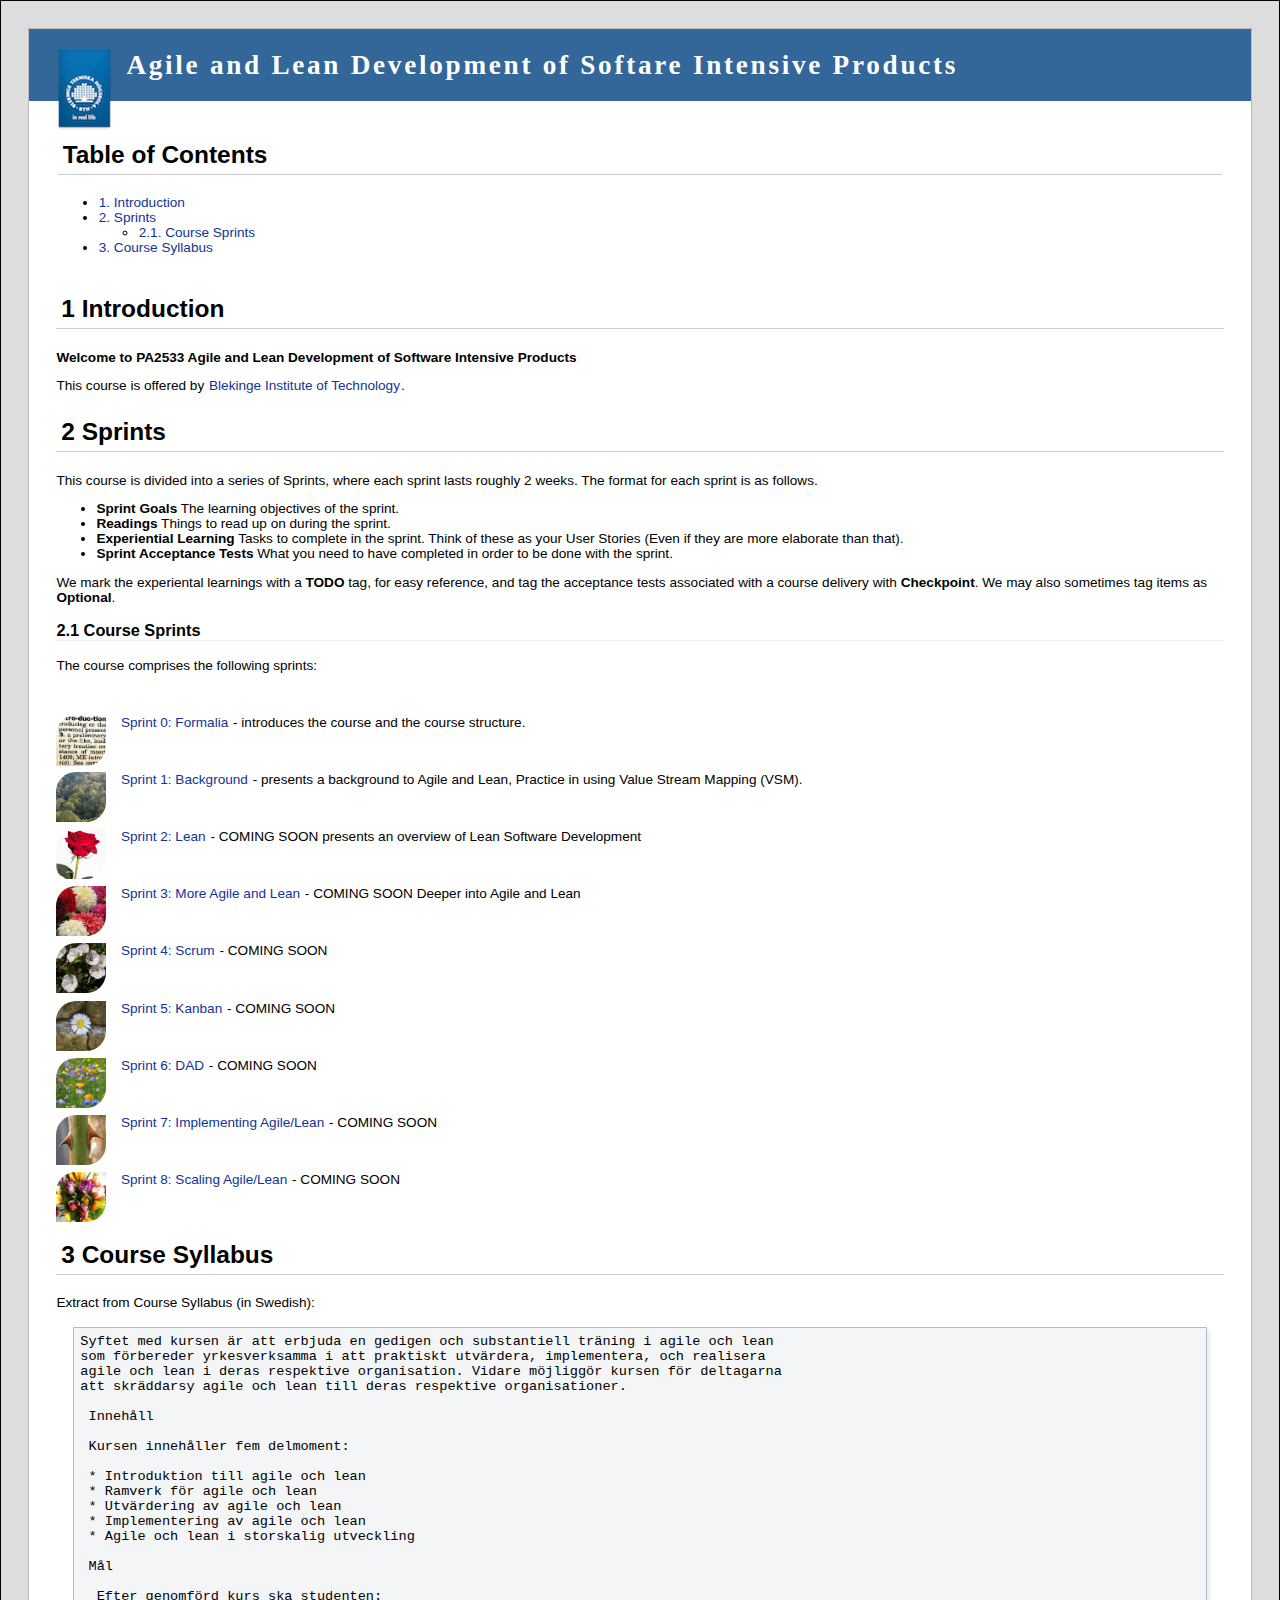
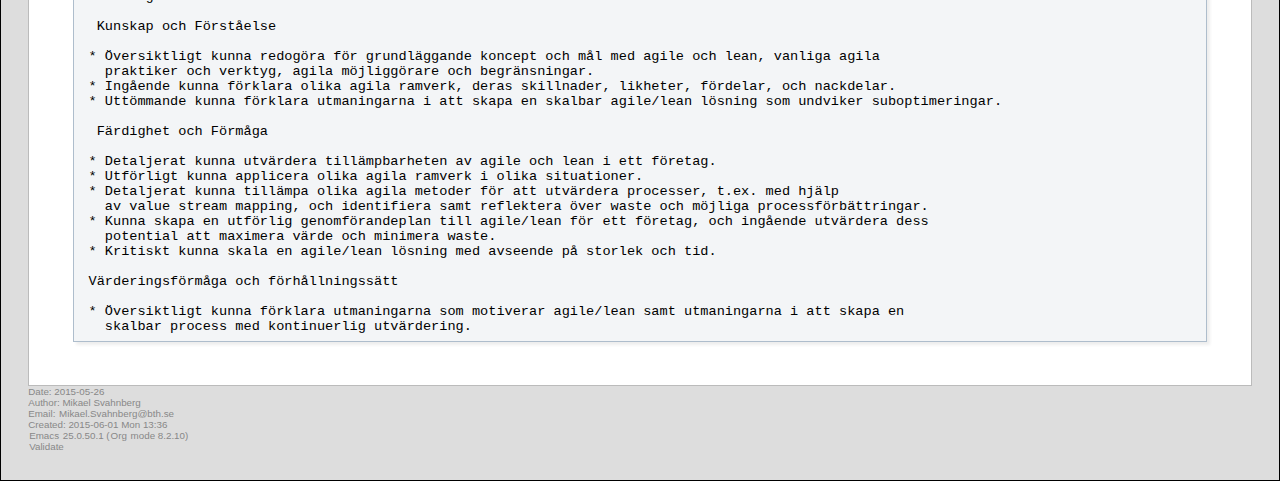
==== index.html @ 81dddc14 "index" ====
<?xml version="1.0" encoding="utf-8"?>
<!DOCTYPE html PUBLIC "-//W3C//DTD XHTML 1.0 Strict//EN"
"http://www.w3.org/TR/xhtml1/DTD/xhtml1-strict.dtd">
<html xmlns="http://www.w3.org/1999/xhtml" lang="en" xml:lang="en">
<head>
<title>Agile and Lean Development of Softare Intensive Products</title>
<!-- 2015-06-01 Mon 13:36 -->
<meta  http-equiv="Content-Type" content="text/html;charset=utf-8" />
<meta  name="generator" content="Org-mode" />
<meta  name="author" content="Mikael Svahnberg" />
<style type="text/css">
 <!--/*--><![CDATA[/*><!--*/
  .title  { text-align: center; }
  .todo   { font-family: monospace; color: red; }
  .done   { color: green; }
  .tag    { background-color: #eee; font-family: monospace;
            padding: 2px; font-size: 80%; font-weight: normal; }
  .timestamp { color: #bebebe; }
  .timestamp-kwd { color: #5f9ea0; }
  .right  { margin-left: auto; margin-right: 0px;  text-align: right; }
  .left   { margin-left: 0px;  margin-right: auto; text-align: left; }
  .center { margin-left: auto; margin-right: auto; text-align: center; }
  .underline { text-decoration: underline; }
  #postamble p, #preamble p { font-size: 90%; margin: .2em; }
  p.verse { margin-left: 3%; }
  pre {
    border: 1px solid #ccc;
    box-shadow: 3px 3px 3px #eee;
    padding: 8pt;
    font-family: monospace;
    overflow: auto;
    margin: 1.2em;
  }
  pre.src {
    position: relative;
    overflow: visible;
    padding-top: 1.2em;
  }
  pre.src:before {
    display: none;
    position: absolute;
    background-color: white;
    top: -10px;
    right: 10px;
    padding: 3px;
    border: 1px solid black;
  }
  pre.src:hover:before { display: inline;}
  pre.src-sh:before    { content: 'sh'; }
  pre.src-bash:before  { content: 'sh'; }
  pre.src-emacs-lisp:before { content: 'Emacs Lisp'; }
  pre.src-R:before     { content: 'R'; }
  pre.src-perl:before  { content: 'Perl'; }
  pre.src-java:before  { content: 'Java'; }
  pre.src-sql:before   { content: 'SQL'; }

  table { border-collapse:collapse; }
  caption.t-above { caption-side: top; }
  caption.t-bottom { caption-side: bottom; }
  td, th { vertical-align:top;  }
  th.right  { text-align: center;  }
  th.left   { text-align: center;   }
  th.center { text-align: center; }
  td.right  { text-align: right;  }
  td.left   { text-align: left;   }
  td.center { text-align: center; }
  dt { font-weight: bold; }
  .footpara:nth-child(2) { display: inline; }
  .footpara { display: block; }
  .footdef  { margin-bottom: 1em; }
  .figure { padding: 1em; }
  .figure p { text-align: center; }
  .inlinetask {
    padding: 10px;
    border: 2px solid gray;
    margin: 10px;
    background: #ffffcc;
  }
  #org-div-home-and-up
   { text-align: right; font-size: 70%; white-space: nowrap; }
  textarea { overflow-x: auto; }
  .linenr { font-size: smaller }
  .code-highlighted { background-color: #ffff00; }
  .org-info-js_info-navigation { border-style: none; }
  #org-info-js_console-label
    { font-size: 10px; font-weight: bold; white-space: nowrap; }
  .org-info-js_search-highlight
    { background-color: #ffff00; color: #000000; font-weight: bold; }
  /*]]>*/-->
</style>
<link rel="stylesheet" type="text/css" href="org/org.css" />

<script type="text/javascript" src="http://orgmode.org/org-info.js">
/**
 *
 * @source: http://orgmode.org/org-info.js
 *
 * @licstart  The following is the entire license notice for the
 *  JavaScript code in http://orgmode.org/org-info.js.
 *
 * Copyright (C) 2012-2013 Free Software Foundation, Inc.
 *
 *
 * The JavaScript code in this tag is free software: you can
 * redistribute it and/or modify it under the terms of the GNU
 * General Public License (GNU GPL) as published by the Free Software
 * Foundation, either version 3 of the License, or (at your option)
 * any later version.  The code is distributed WITHOUT ANY WARRANTY;
 * without even the implied warranty of MERCHANTABILITY or FITNESS
 * FOR A PARTICULAR PURPOSE.  See the GNU GPL for more details.
 *
 * As additional permission under GNU GPL version 3 section 7, you
 * may distribute non-source (e.g., minimized or compacted) forms of
 * that code without the copy of the GNU GPL normally required by
 * section 4, provided you include this license notice and a URL
 * through which recipients can access the Corresponding Source.
 *
 * @licend  The above is the entire license notice
 * for the JavaScript code in http://orgmode.org/org-info.js.
 *
 */
</script>

<script type="text/javascript">

/*
@licstart  The following is the entire license notice for the
JavaScript code in this tag.

Copyright (C) 2012-2013 Free Software Foundation, Inc.

The JavaScript code in this tag is free software: you can
redistribute it and/or modify it under the terms of the GNU
General Public License (GNU GPL) as published by the Free Software
Foundation, either version 3 of the License, or (at your option)
any later version.  The code is distributed WITHOUT ANY WARRANTY;
without even the implied warranty of MERCHANTABILITY or FITNESS
FOR A PARTICULAR PURPOSE.  See the GNU GPL for more details.

As additional permission under GNU GPL version 3 section 7, you
may distribute non-source (e.g., minimized or compacted) forms of
that code without the copy of the GNU GPL normally required by
section 4, provided you include this license notice and a URL
through which recipients can access the Corresponding Source.


@licend  The above is the entire license notice
for the JavaScript code in this tag.
*/

<!--/*--><![CDATA[/*><!--*/
org_html_manager.set("TOC_DEPTH", "3");
org_html_manager.set("LINK_HOME", "");
org_html_manager.set("LINK_UP", "");
org_html_manager.set("LOCAL_TOC", "1");
org_html_manager.set("VIEW_BUTTONS", "0");
org_html_manager.set("MOUSE_HINT", "underline");
org_html_manager.set("FIXED_TOC", "0");
org_html_manager.set("TOC", "0");
org_html_manager.set("VIEW", "showall");
org_html_manager.setup();  // activate after the parameters are set
/*]]>*///-->
</script>
<script type="text/javascript">
/*
@licstart  The following is the entire license notice for the
JavaScript code in this tag.

Copyright (C) 2012-2013 Free Software Foundation, Inc.

The JavaScript code in this tag is free software: you can
redistribute it and/or modify it under the terms of the GNU
General Public License (GNU GPL) as published by the Free Software
Foundation, either version 3 of the License, or (at your option)
any later version.  The code is distributed WITHOUT ANY WARRANTY;
without even the implied warranty of MERCHANTABILITY or FITNESS
FOR A PARTICULAR PURPOSE.  See the GNU GPL for more details.

As additional permission under GNU GPL version 3 section 7, you
may distribute non-source (e.g., minimized or compacted) forms of
that code without the copy of the GNU GPL normally required by
section 4, provided you include this license notice and a URL
through which recipients can access the Corresponding Source.


@licend  The above is the entire license notice
for the JavaScript code in this tag.
*/
<!--/*--><![CDATA[/*><!--*/
 function CodeHighlightOn(elem, id)
 {
   var target = document.getElementById(id);
   if(null != target) {
     elem.cacheClassElem = elem.className;
     elem.cacheClassTarget = target.className;
     target.className = "code-highlighted";
     elem.className   = "code-highlighted";
   }
 }
 function CodeHighlightOff(elem, id)
 {
   var target = document.getElementById(id);
   if(elem.cacheClassElem)
     elem.className = elem.cacheClassElem;
   if(elem.cacheClassTarget)
     target.className = elem.cacheClassTarget;
 }
/*]]>*///-->
</script>
</head>
<body>
<div id="content">
<h1 class="title">Agile and Lean Development of Softare Intensive Products</h1>
<div id="table-of-contents">
<h2>Table of Contents</h2>
<div id="text-table-of-contents">
<ul>
<li><a href="#sec-1">1. Introduction</a></li>
<li><a href="#sec-2">2. Sprints</a>
<ul>
<li><a href="#sec-2-1">2.1. Course Sprints</a></li>
</ul>
</li>
<li><a href="#sec-3">3. Course Syllabus</a></li>
</ul>
</div>
</div>

<div id="outline-container-sec-1" class="outline-2">
<h2 id="sec-1"><span class="section-number-2">1</span> Introduction</h2>
<div class="outline-text-2" id="text-1">
<p>
<b>Welcome to PA2533 Agile and Lean Development of Software Intensive Products</b>
</p>

<p>
This course is offered by <a href="http://www.bth.se">Blekinge Institute of Technology</a>.  
</p>
</div>
</div>
<div id="outline-container-sec-2" class="outline-2">
<h2 id="sec-2"><span class="section-number-2">2</span> Sprints</h2>
<div class="outline-text-2" id="text-2">
<p>
This course is divided into a series of Sprints, where each sprint lasts roughly 2 weeks.
The format for each sprint is as follows.
</p>

<ul class="org-ul">
<li><b>Sprint Goals</b> The learning objectives of the sprint.
</li>
<li><b>Readings</b> Things to read up on during the sprint.
</li>
<li><b>Experiential Learning</b> Tasks to complete in the sprint. Think of these as your User Stories (Even if they are more elaborate than that).
</li>
<li><b>Sprint Acceptance Tests</b> What you need to have completed in order to be done with the sprint.
</li>
</ul>

<p>
We mark the experiental learnings with a <b>TODO</b> tag, for easy reference, and tag the acceptance tests associated with a course delivery with <b>Checkpoint</b>. We may also sometimes tag items as <b>Optional</b>.
</p>
</div>
<div id="outline-container-sec-2-1" class="outline-3">
<h3 id="sec-2-1"><span class="section-number-3">2.1</span> Course Sprints</h3>
<div class="outline-text-3" id="text-2-1">
<p>
The course comprises the following sprints:
</p>

<br>
<p>
<img src="images/Formalia.png" alt="Formalia.png" width="50" style="border-radius:40% 0% 40% 0%;float:left;margin-right:1em;" /> <a href="Sprint0_Formalia.html">Sprint 0: Formalia</a> - introduces the course and the course structure. 
</p>

<br>
<p>
<img src="images/Background.png" alt="Background.png" width="50" style="border-radius:40% 0% 40% 0%;float:left;margin-right:1em;" /> <a href="Sprint1_Background.html">Sprint 1: Background</a> - presents a background to Agile and Lean, Practice in using Value Stream Mapping (VSM).
</p>

<br>
<p>
<img src="images/Lean.png" alt="Lean.png" width="50" style="border-radius:40% 0% 40% 0%;float:left;margin-right:1em;" /> <a href="Sprint2_Lean.html">Sprint 2: Lean</a> - COMING SOON presents an overview of Lean Software Development
</p>

<br>
<p>
<img src="images/MoreAgileLean.png" alt="MoreAgileLean.png" width="50" style="border-radius:40% 0% 40% 0%;float:left;margin-right:1em;" /> <a href="Sprint3_MoreAgileLean.html">Sprint 3: More Agile and Lean</a> - COMING SOON Deeper into Agile and Lean
</p>

<br>
<p>
<img src="images/Scrum.png" alt="Scrum.png" width="50" style="border-radius:40% 0% 40% 0%;float:left;margin-right:1em;" /> <a href="Sprint4_Scrum.html">Sprint 4: Scrum</a> - COMING SOON
</p>

<br>
<p>
<img src="images/Kanban.png" alt="Kanban.png" width="50" style="border-radius:40% 0% 40% 0%;float:left;margin-right:1em;" /> <a href="Sprint5_Kanban.html">Sprint 5: Kanban</a> - COMING SOON
</p>

<br>
<p>
<img src="images/DAD.png" alt="DAD.png" width="50" style="border-radius:40% 0% 40% 0%;float:left;margin-right:1em;" /> <a href="Sprint6_DAD.html">Sprint 6: DAD</a> - COMING SOON
</p>

<br>
<p>
<img src="images/Implementing.png" alt="Implementing.png" width="50" style="border-radius:40% 0% 40% 0%;float:left;margin-right:1em;" /> <a href="Sprint7_Implementing.html">Sprint 7: Implementing Agile/Lean</a> - COMING SOON
</p>

<br>
<p>
<img src="images/Scaling.png" alt="Scaling.png" width="50" style="border-radius:40% 0% 40% 0%;float:left;margin-right:1em;" /> <a href="Sprint8_Scaling.html">Sprint 8: Scaling Agile/Lean</a> - COMING SOON
</p>


<br>
</div>
</div>
</div>
<div id="outline-container-sec-3" class="outline-2">
<h2 id="sec-3"><span class="section-number-2">3</span> Course Syllabus</h2>
<div class="outline-text-2" id="text-3">
<p>
Extract from Course Syllabus (in Swedish):
</p>

<pre class="example">
Syftet med kursen är att erbjuda en gedigen och substantiell träning i agile och lean
som förbereder yrkesverksamma i att praktiskt utvärdera, implementera, och realisera
agile och lean i deras respektive organisation. Vidare möjliggör kursen för deltagarna
att skräddarsy agile och lean till deras respektive organisationer.
 
 Innehåll
 
 Kursen innehåller fem delmoment:
 
 * Introduktion till agile och lean
 * Ramverk för agile och lean
 * Utvärdering av agile och lean
 * Implementering av agile och lean
 * Agile och lean i storskalig utveckling
 
 Mål
 
  Efter genomförd kurs ska studenten:
 
  Kunskap och Förståelse
 
 * Översiktligt kunna redogöra för grundläggande koncept och mål med agile och lean, vanliga agila
   praktiker och verktyg, agila möjliggörare och begränsningar.
 * Ingående kunna förklara olika agila ramverk, deras skillnader, likheter, fördelar, och nackdelar.
 * Uttömmande kunna förklara utmaningarna i att skapa en skalbar agile/lean lösning som undviker suboptimeringar.
 
  Färdighet och Förmåga
 
 * Detaljerat kunna utvärdera tillämpbarheten av agile och lean i ett företag.
 * Utförligt kunna applicera olika agila ramverk i olika situationer.
 * Detaljerat kunna tillämpa olika agila metoder för att utvärdera processer, t.ex. med hjälp
   av value stream mapping, och identifiera samt reflektera över waste och möjliga processförbättringar.
 * Kunna skapa en utförlig genomförandeplan till agile/lean för ett företag, och ingående utvärdera dess
   potential att maximera värde och minimera waste.
 * Kritiskt kunna skala en agile/lean lösning med avseende på storlek och tid.
 
 Värderingsförmåga och förhållningssätt
 
 * Översiktligt kunna förklara utmaningarna som motiverar agile/lean samt utmaningarna i att skapa en
   skalbar process med kontinuerlig utvärdering.
</pre>
</div>
</div>
</div>
<div id="postamble" class="status">
<p class="date">Date: 2015-05-26</p>
<p class="author">Author: Mikael Svahnberg</p>
<p class="email">Email: <a href="mailto:Mikael.Svahnberg@bth.se">Mikael.Svahnberg@bth.se</a></p>
<p class="date">Created: 2015-06-01 Mon 13:36</p>
<p class="creator"><a href="http://www.gnu.org/software/emacs/">Emacs</a> 25.0.50.1 (<a href="http://orgmode.org">Org</a> mode 8.2.10)</p>
<p class="validation"><a href="http://validator.w3.org/check?uri=referer">Validate</a></p>
</div>
</body>
</html>
---- org/org.css ----
body {
    margin: 1em;
    border-right: 5px solid #bbb;
    border-bottom: 5px solid #bbb;
    padding: 0;
    background: #ddd none repeat scroll 0 0;
    border: 1px solid #000;
    margin: 0;
    padding: 2em;
    color: #000;
    font-family: "Bitstream Vera Sans", Verdana, sans-serif;
    font-size: 85%;
}

code {
    color: #00f;
}

div#content {
    border: 1px solid #bbb;
    background: #fff;
    margin: 0;
    padding: 2em;
}

a {
    color: #139;
    text-decoration: none;
    padding: 1px;
}

a:hover {
    color: #900;
}

/*
a:visited {
    color: #939;
}
*/

#table-of-contents {
    margin: 1em 0;
    padding: .1em;
}

div#content div#org-div-home-and-up {
    background: #369;
    color: #fff;
}

div#org-div-home-and-up a:link,
div#org-div-home-and-up a:visited {
    color: #fff;
    background: #369;
}

div#org-div-home-and-up a:hover {
    color: #900;
}

/*
div.title {
    margin: -1em -1em 0;
    font-size: 200%;
    font-weight: bold;
    background: #369;
    color: #fff;
    padding: .75em 1em;
    font-family: "BitStream Vera Sans", Verdana;
    letter-spacing: .1em;
}
*/

h1.title:before {
    content:url("../images/BTHlogo.png");
    float:left;
    width:70px;
}


h1 {
    background: #369 none repeat scroll 0 0;
    color: #fff;
    font-family: "BitStream Vera Sans", Verdana;
    font-size: 200%;
    font-weight: bold;
    letter-spacing: 0.1em;
    margin: -1em -1em .2em;
    padding: 0.75em 1em;
}

h2 {
    font-size: 180%;
    border-bottom: 1px solid #ccc;
    padding: .2em;
}

h3 {
    font-size: 120%;
    border-bottom: 1px solid #eee;
}

h4 {
    font-size: 110%;
    border-bottom: 1px solid #eee;
}

/* h1, h2, h3, h4, h5, h6 {
    text-transform: capitalize;
} 
*/

tt {
    color: #00f;
}

.verbatim {
    margin: .5em 0;
}
pre {
    border: 1px solid #ccc;
    background: #eee;
    padding: .5em;
    overflow: auto;
}
.verbatim pre {
    margin: 0;
}
.verbatim-caption {
    border: 1px solid #ccc;
    border-bottom: 0;
    background: #fff;
    display: block;
    font-size: 80%;
    padding: .2em;
}

div#postamble {
    text-align: left;
    color: #888;
    font-size: 80%;
    padding: 0;
    margin: 0;
}

div#postamble p {
    padding: 0;
    margin: 0;
}

div#postamble a {
    color: #888; 
}

div#postamble a:hover {
    color: #900;
}

table {
    font-size: 100%;
    border-collapse: collapse;
    margin: .5em 0;
}

th, td {
    border: 1px solid #777;
    padding: .3em;
    margin: 2px;
}
th {
    background: #eee;
}

span.underline {
    text-decoration: underline;
}

.fixme {
    background: #ff0;
    font-weight: bold;
}
.ra {
    text-align: right;
}

.sidebar {
  float: right;
  width: 25em;
  background-color: #a02f6c;
  color: #fff;
  margin: 2em -2em 2em 2em;
  padding: 1em;
}
.sidebar a {
  border: none;
}

.sidebar a:link {
  color: #3ff; 
}
.sidebar a:visited {
  color: #3cc;
}
.sidebar a:hover {
  color: #ff6;
}
.sidebar a:active {
  color: #900;
}

/* Todo List Styles */

.title { text-align: left; }
.todo  { color: red; }
.done { color: green; }
.timestamp { color: gray }
.timestamp-kwd { color: #f59ea0; }
.tag { background-color:#add8e6; font-weight:normal }
.target { background-color: #551a8b; }
pre {
       border: 1pt solid #AEBDCC;
       background-color: #F3F5F7;
       padding: 5pt;
       font-family: courier, monospace;
}
table { border-collapse: collapse; }
td, th {
  vertical-align: top;
}

/* Source code formatting */

  .org-info-search-highlight
  {
	background-color:#adefef; /* same color as emacs default */
	color:#000000;
	font-weight:bold;
  }

  .org-bbdb-company {
    /* bbdb-company */
    font-style: italic;
  }
  .org-bbdb-field-name {
  }
  .org-bbdb-field-value {
  }
  .org-bbdb-name {
    /* bbdb-name */
    text-decoration: underline;
  }
  .org-bold {
    /* bold */
    font-weight: bold;
  }
  .org-bold-italic {
    /* bold-italic */
    font-weight: bold;
    font-style: italic;
  }
  .org-border {
    /* border */
    background-color: #000000;
  }
  .org-buffer-menu-buffer {
    /* buffer-menu-buffer */
    font-weight: bold;
  }
  .org-builtin {
    /* font-lock-builtin-face */
    color: #da70d6;
  }
  .org-button {
    /* button */
    text-decoration: underline;
  }
  .org-c-nonbreakable-space {
    /* c-nonbreakable-space-face */
    background-color: #ff0000;
    font-weight: bold;
  }
  .org-calendar-today {
    /* calendar-today */
    text-decoration: underline;
  }
  .org-comment {
    /* font-lock-comment-face */
    color: #b22222;
  }
  .org-comment-delimiter {
    /* font-lock-comment-delimiter-face */
    color: #b22222;
  }
  .org-constant {
    /* font-lock-constant-face */
    color: #5f9ea0;
  }
  .org-cursor {
    /* cursor */
    background-color: #000000;
  }
  .org-default {
    /* default */
    color: #000000;
    background-color: #ffffff;
  }
  .org-diary {
    /* diary */
    color: #ff0000;
  }
  .org-doc {
    /* font-lock-doc-face */
    color: #bc8f8f;
  }
  .org-escape-glyph {
    /* escape-glyph */
    color: #a52a2a;
  }
  .org-file-name-shadow {
    /* file-name-shadow */
    color: #7f7f7f;
  }
  .org-fixed-pitch {
  }
  .org-fringe {
    /* fringe */
    background-color: #f2f2f2;
  }
  .org-function-name {
    /* font-lock-function-name-face */
    color: #0000ff;
  }
  .org-header-line {
    /* header-line */
    color: #333333;
    background-color: #e5e5e5;
  }
  .org-help-argument-name {
    /* help-argument-name */
    font-style: italic;
  }
  .org-highlight {
    /* highlight */
    background-color: #b4eeb4;
  }
  .org-holiday {
    /* holiday */
    background-color: #ffc0cb;
  }
  .org-info-header-node {
    /* info-header-node */
    color: #a52a2a;
    font-weight: bold;
    font-style: italic;
  }
  .org-info-header-xref {
    /* info-header-xref */
    color: #0000ff;
    text-decoration: underline;
  }
  .org-info-menu-header {
    /* info-menu-header */
    font-weight: bold;
  }
  .org-info-menu-star {
    /* info-menu-star */
    color: #ff0000;
  }
  .org-info-node {
    /* info-node */
    color: #a52a2a;
    font-weight: bold;
    font-style: italic;
  }
  .org-info-title-1 {
    /* info-title-1 */
    font-size: 172%;
    font-weight: bold;
  }
  .org-info-title-2 {
    /* info-title-2 */
    font-size: 144%;
    font-weight: bold;
  }
  .org-info-title-3 {
    /* info-title-3 */
    font-size: 120%;
    font-weight: bold;
  }
  .org-info-title-4 {
    /* info-title-4 */
    font-weight: bold;
  }
  .org-info-xref {
    /* info-xref */
    color: #0000ff;
    text-decoration: underline;
  }
  .org-isearch {
    /* isearch */
    color: #b0e2ff;
    background-color: #cd00cd;
  }
  .org-italic {
    /* italic */
    font-style: italic;
  }
  .org-keyword {
    /* font-lock-keyword-face */
    color: #a020f0;
  }
  .org-lazy-highlight {
    /* lazy-highlight */
    background-color: #afeeee;
  }
  .org-link {
    /* link */
    color: #0000ff;
    text-decoration: underline;
  }
  .org-link-visited {
    /* link-visited */
    color: #8b008b;
    text-decoration: underline;
  }
  .org-match {
    /* match */
    background-color: #ffff00;
  }
  .org-menu {
  }
  .org-message-cited-text {
    /* message-cited-text */
    color: #ff0000;
  }
  .org-message-header-cc {
    /* message-header-cc */
    color: #191970;
  }
  .org-message-header-name {
    /* message-header-name */
    color: #6495ed;
  }
  .org-message-header-newsgroups {
    /* message-header-newsgroups */
    color: #00008b;
    font-weight: bold;
    font-style: italic;
  }
  .org-message-header-other {
    /* message-header-other */
    color: #4682b4;
  }
  .org-message-header-subject {
    /* message-header-subject */
    color: #000080;
    font-weight: bold;
  }
  .org-message-header-to {
    /* message-header-to */
    color: #191970;
    font-weight: bold;
  }
  .org-message-header-xheader {
    /* message-header-xheader */
    color: #0000ff;
  }
  .org-message-mml {
    /* message-mml */
    color: #228b22;
  }
  .org-message-separator {
    /* message-separator */
    color: #a52a2a;
  }
  .org-minibuffer-prompt {
    /* minibuffer-prompt */
    color: #0000cd;
  }
  .org-mm-uu-extract {
    /* mm-uu-extract */
    color: #006400;
    background-color: #ffffe0;
  }
  .org-mode-line {
    /* mode-line */
    color: #000000;
    background-color: #bfbfbf;
  }
  .org-mode-line-buffer-id {
    /* mode-line-buffer-id */
    font-weight: bold;
  }
  .org-mode-line-highlight {
  }
  .org-mode-line-inactive {
    /* mode-line-inactive */
    color: #333333;
    background-color: #e5e5e5;
  }
  .org-mouse {
    /* mouse */
    background-color: #000000;
  }
  .org-negation-char {
  }
  .org-next-error {
    /* next-error */
    background-color: #eedc82;
  }
  .org-nobreak-space {
    /* nobreak-space */
    color: #a52a2a;
    text-decoration: underline;
  }
  .org-org-agenda-date {
    /* org-agenda-date */
    color: #0000ff;
  }
  .org-org-agenda-date-weekend {
    /* org-agenda-date-weekend */
    color: #0000ff;
    font-weight: bold;
  }
  .org-org-agenda-restriction-lock {
    /* org-agenda-restriction-lock */
    background-color: #ffff00;
  }
  .org-org-agenda-structure {
    /* org-agenda-structure */
    color: #0000ff;
  }
  .org-org-archived {
    /* org-archived */
    color: #7f7f7f;
  }
  .org-org-code {
    /* org-code */
    color: #7f7f7f;
  }
  .org-org-column {
    /* org-column */
    background-color: #e5e5e5;
  }
  .org-org-column-title {
    /* org-column-title */
    background-color: #e5e5e5;
    font-weight: bold;
    text-decoration: underline;
  }
  .org-org-date {
    /* org-date */
    color: #a020f0;
    text-decoration: underline;
  }
  .org-org-done {
    /* org-done */
    color: #228b22;
    font-weight: bold;
  }
  .org-org-drawer {
    /* org-drawer */
    color: #0000ff;
  }
  .org-org-ellipsis {
    /* org-ellipsis */
    color: #b8860b;
    text-decoration: underline;
  }
  .org-org-formula {
    /* org-formula */
    color: #b22222;
  }
  .org-org-headline-done {
    /* org-headline-done */
    color: #bc8f8f;
  }
  .org-org-hide {
    /* org-hide */
    color: #e5e5e5;
  }
  .org-org-latex-and-export-specials {
    /* org-latex-and-export-specials */
    color: #8b4513;
  }
  .org-org-level-1 {
    /* org-level-1 */
    color: #0000ff;
  }
  .org-org-level-2 {
    /* org-level-2 */
    color: #b8860b;
  }
  .org-org-level-3 {
    /* org-level-3 */
    color: #a020f0;
  }
  .org-org-level-4 {
    /* org-level-4 */
    color: #b22222;
  }
  .org-org-level-5 {
    /* org-level-5 */
    color: #228b22;
  }
  .org-org-level-6 {
    /* org-level-6 */
    color: #5f9ea0;
  }
  .org-org-level-7 {
    /* org-level-7 */
    color: #da70d6;
  }
  .org-org-level-8 {
    /* org-level-8 */
    color: #bc8f8f;
  }
  .org-org-link {
    /* org-link */
    color: #a020f0;
    text-decoration: underline;
  }
  .org-org-property-value {
  }
  .org-org-scheduled-previously {
    /* org-scheduled-previously */
    color: #b22222;
  }
  .org-org-scheduled-today {
    /* org-scheduled-today */
    color: #006400;
  }
  .org-org-sexp-date {
    /* org-sexp-date */
    color: #a020f0;
  }
  .org-org-special-keyword {
    /* org-special-keyword */
    color: #bc8f8f;
  }
  .org-org-table {
    /* org-table */
    color: #0000ff;
  }
  .org-org-tag {
    /* org-tag */
    font-weight: bold;
  }
  .org-org-target {
    /* org-target */
    text-decoration: underline;
  }
  .org-org-time-grid {
    /* org-time-grid */
    color: #b8860b;
  }
  .org-org-todo {
    /* org-todo */
    color: #ff0000;
  }
  .org-org-upcoming-deadline {
    /* org-upcoming-deadline */
    color: #b22222;
  }
  .org-org-verbatim {
    /* org-verbatim */
    color: #7f7f7f;
    text-decoration: underline;
  }
  .org-org-warning {
    /* org-warning */
    color: #ff0000;
    font-weight: bold;
  }
  .org-outline-1 {
    /* outline-1 */
    color: #0000ff;
  }
  .org-outline-2 {
    /* outline-2 */
    color: #b8860b;
  }
  .org-outline-3 {
    /* outline-3 */
    color: #a020f0;
  }
  .org-outline-4 {
    /* outline-4 */
    color: #b22222;
  }
  .org-outline-5 {
    /* outline-5 */
    color: #228b22;
  }
  .org-outline-6 {
    /* outline-6 */
    color: #5f9ea0;
  }
  .org-outline-7 {
    /* outline-7 */
    color: #da70d6;
  }
  .org-outline-8 {
    /* outline-8 */
    color: #bc8f8f;
  }
  .org-preprocessor {
    /* font-lock-preprocessor-face */
    color: #da70d6;
  }
  .org-query-replace {
    /* query-replace */
    color: #b0e2ff;
    background-color: #cd00cd;
  }
  .org-regexp-grouping-backslash {
    /* font-lock-regexp-grouping-backslash */
    font-weight: bold;
  }
  .org-regexp-grouping-construct {
    /* font-lock-regexp-grouping-construct */
    font-weight: bold;
  }
  .org-region {
    /* region */
    background-color: #eedc82;
  }
  .org-rmail-highlight {
  }
  .org-scroll-bar {
    /* scroll-bar */
    background-color: #bfbfbf;
  }
  .org-secondary-selection {
    /* secondary-selection */
    background-color: #ffff00;
  }
  .org-shadow {
    /* shadow */
    color: #7f7f7f;
  }
  .org-show-paren-match {
    /* show-paren-match */
    background-color: #40e0d0;
  }
  .org-show-paren-mismatch {
    /* show-paren-mismatch */
    color: #ffffff;
    background-color: #a020f0;
  }
  .org-string {
    /* font-lock-string-face */
    color: #bc8f8f;
  }
  .org-texinfo-heading {
    /* texinfo-heading */
    color: #0000ff;
  }
  .org-tool-bar {
    /* tool-bar */
    color: #000000;
    background-color: #bfbfbf;
  }
  .org-tooltip {
    /* tooltip */
    color: #000000;
    background-color: #ffffe0;
  }
  .org-trailing-whitespace {
    /* trailing-whitespace */
    background-color: #ff0000;
  }
  .org-type {
    /* font-lock-type-face */
    color: #228b22;
  }
  .org-underline {
    /* underline */
    text-decoration: underline;
  }
  .org-variable-name {
    /* font-lock-variable-name-face */
    color: #b8860b;
  }
  .org-variable-pitch {
  }
  .org-vertical-border {
  }
  .org-warning {
    /* font-lock-warning-face */
    color: #ff0000;
    font-weight: bold;
  }
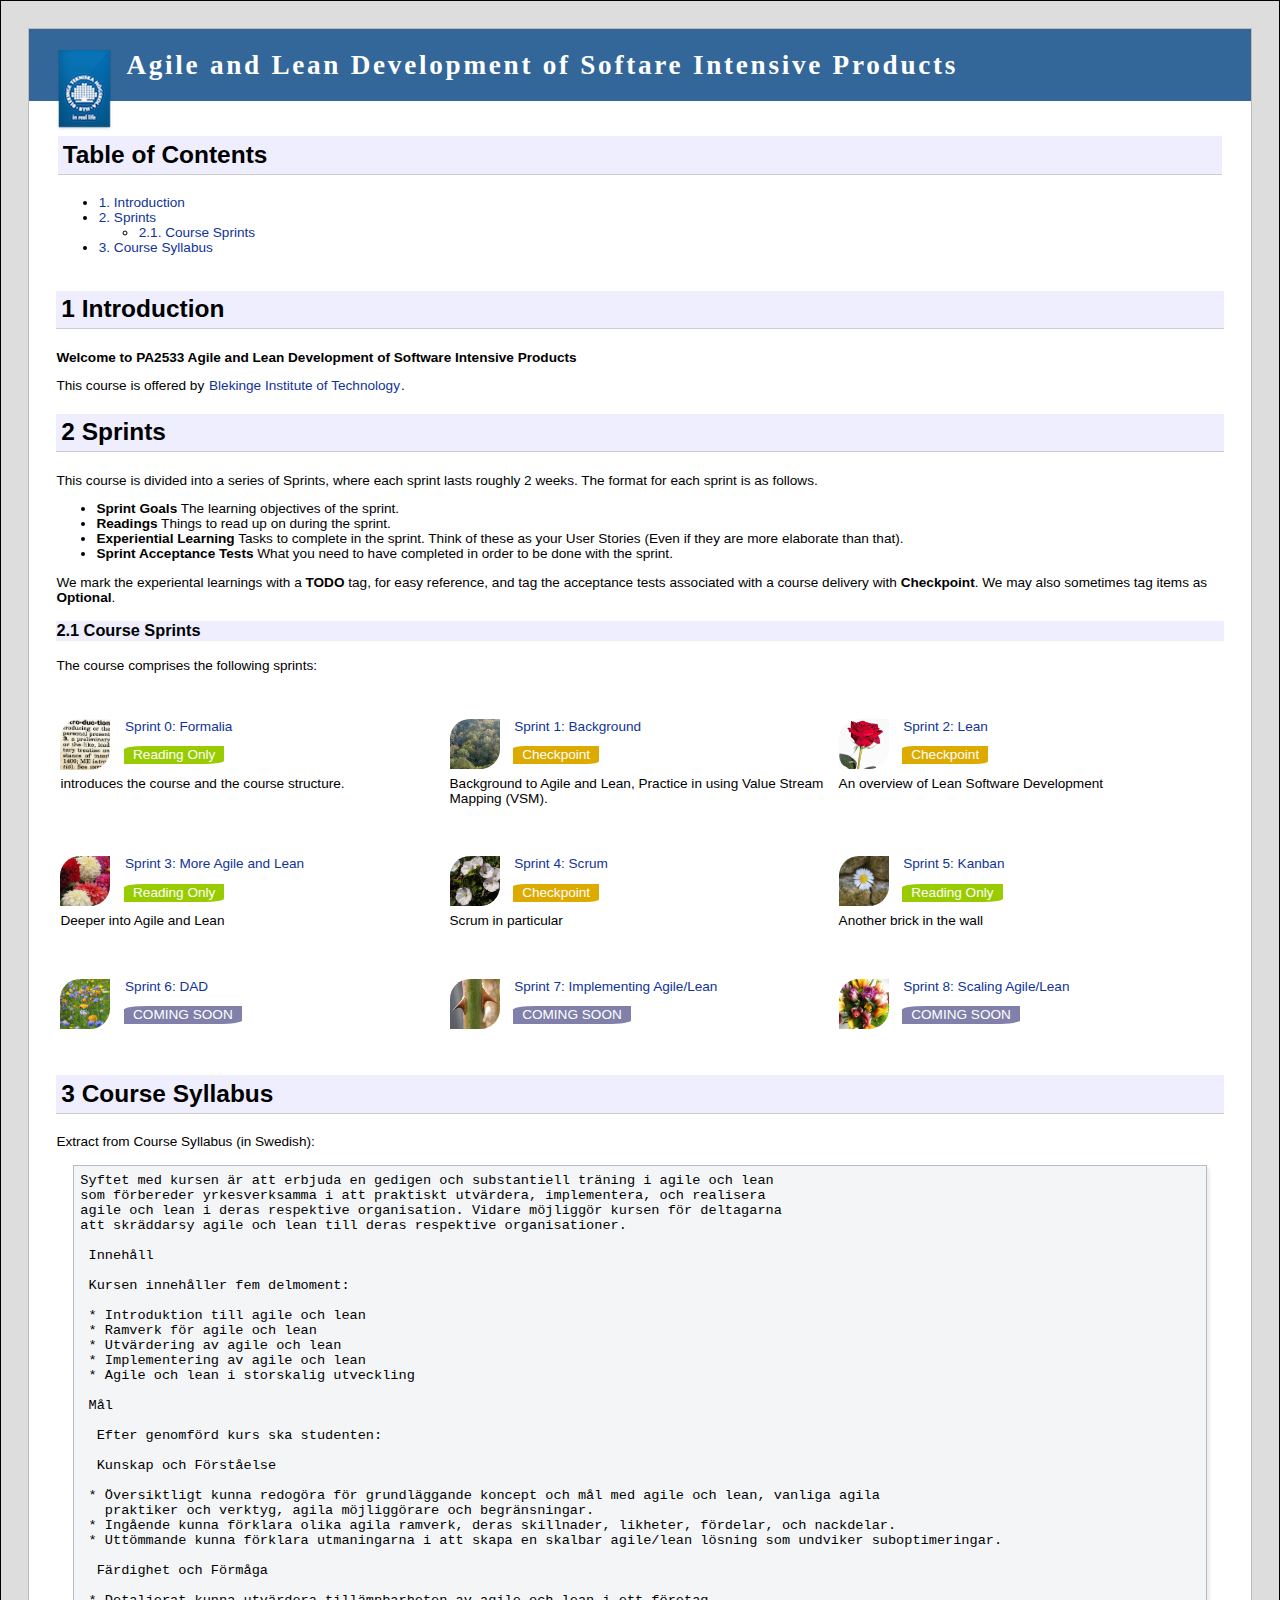
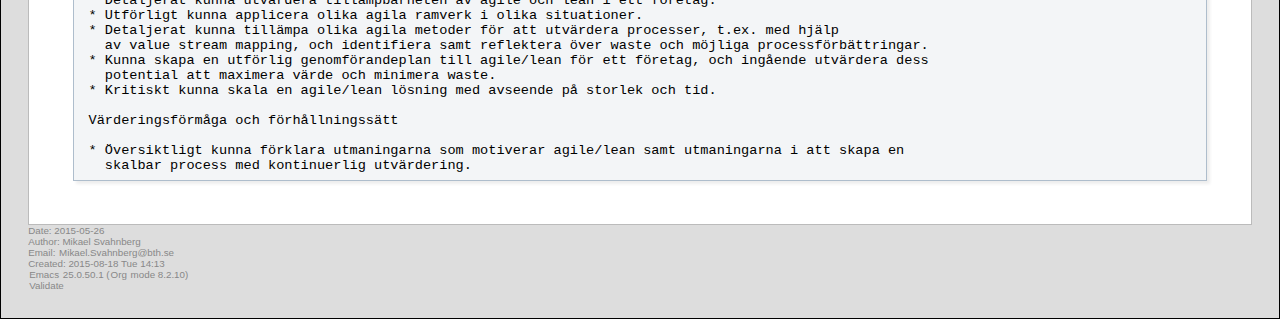
==== commit f86fdc6f: "cosmetics, and sprint 5." ====
--- a/index.html
+++ b/index.html
@@ -4,7 +4,7 @@
 <html xmlns="http://www.w3.org/1999/xhtml" lang="en" xml:lang="en">
 <head>
 <title>Agile and Lean Development of Softare Intensive Products</title>
-<!-- 2015-06-01 Mon 13:36 -->
+<!-- 2015-08-18 Tue 14:13 -->
 <meta  http-equiv="Content-Type" content="text/html;charset=utf-8" />
 <meta  name="generator" content="Org-mode" />
 <meta  name="author" content="Mikael Svahnberg" />
@@ -149,7 +149,7 @@
 */
 
 <!--/*--><![CDATA[/*><!--*/
-org_html_manager.set("TOC_DEPTH", "3");
+org_html_manager.set("TOC_DEPTH", "4");
 org_html_manager.set("LINK_HOME", "");
 org_html_manager.set("LINK_UP", "");
 org_html_manager.set("LOCAL_TOC", "1");
@@ -268,51 +268,87 @@
 The course comprises the following sprints:
 </p>
 
+<TABLE id="sprint-table"><TR>
+<COL width="33%">
+<COL width="33%">
+<COL width="33%">
+
+<TD><br>
+<p>
+<img src="images/Formalia.png" alt="Formalia.png" width="50" style="border-radius:40% 0% 40% 0%;float:left;margin-right:1em;" /> <a href="Sprint0_Formalia.html">Sprint 0: Formalia</a>
+</p>
+<SPAN class="badge-mini">Reading Only</SPAN>
+<p>
+introduces the course and the course structure. 
+</p>
+
+</TD><TD><br>
+<p>
+<img src="images/Background.png" alt="Background.png" width="50" style="border-radius:40% 0% 40% 0%;float:left;margin-right:1em;" /> <a href="Sprint1_Background.html">Sprint 1: Background</a>
+</p>
+<SPAN class="badge-checkpoint">Checkpoint</SPAN>
+<p>
+Background to Agile and Lean, Practice in using Value Stream Mapping (VSM).
+</p>
+
+</TD><TD><br>
+<p>
+<img src="images/Lean.png" alt="Lean.png" width="50" style="border-radius:40% 0% 40% 0%;float:left;margin-right:1em;" /> <a href="Sprint2_Lean.html">Sprint 2: Lean</a>
+</p>
+<SPAN class="badge-checkpoint">Checkpoint</SPAN>
+<p>
+An overview of Lean Software Development
+</p>
+
+</TD></TR><TR><TD>
 <br>
 <p>
-<img src="images/Formalia.png" alt="Formalia.png" width="50" style="border-radius:40% 0% 40% 0%;float:left;margin-right:1em;" /> <a href="Sprint0_Formalia.html">Sprint 0: Formalia</a> - introduces the course and the course structure. 
-</p>
+<img src="images/MoreAgileLean.png" alt="MoreAgileLean.png" width="50" style="border-radius:40% 0% 40% 0%;float:left;margin-right:1em;" /> <a href="Sprint3_MoreAgileLean.html">Sprint 3: More Agile and Lean</a> 
+</p>
+<SPAN class="badge-mini">Reading Only</SPAN>
+<p>
+Deeper into Agile and Lean
+</p>
+
+</TD><TD><br>
+<p>
+<img src="images/Scrum.png" alt="Scrum.png" width="50" style="border-radius:40% 0% 40% 0%;float:left;margin-right:1em;" /> <a href="Sprint4_Scrum.html">Sprint 4: Scrum</a> 
+</p>
+<SPAN class="badge-checkpoint">Checkpoint</SPAN>
+<p>
+Scrum in particular 
+</p>
+
+</TD><TD><br>
+<p>
+<img src="images/Kanban.png" alt="Kanban.png" width="50" style="border-radius:40% 0% 40% 0%;float:left;margin-right:1em;" /> <a href="Sprint5_Kanban.html">Sprint 5: Kanban</a> 
+</p>
+<SPAN class="badge-mini">Reading Only</SPAN>
+<p>
+Another brick in the wall
+</p>
+
+</TD></TR><TR><TD>
 
 <br>
 <p>
-<img src="images/Background.png" alt="Background.png" width="50" style="border-radius:40% 0% 40% 0%;float:left;margin-right:1em;" /> <a href="Sprint1_Background.html">Sprint 1: Background</a> - presents a background to Agile and Lean, Practice in using Value Stream Mapping (VSM).
-</p>
-
-<br>
-<p>
-<img src="images/Lean.png" alt="Lean.png" width="50" style="border-radius:40% 0% 40% 0%;float:left;margin-right:1em;" /> <a href="Sprint2_Lean.html">Sprint 2: Lean</a> - COMING SOON presents an overview of Lean Software Development
-</p>
-
-<br>
-<p>
-<img src="images/MoreAgileLean.png" alt="MoreAgileLean.png" width="50" style="border-radius:40% 0% 40% 0%;float:left;margin-right:1em;" /> <a href="Sprint3_MoreAgileLean.html">Sprint 3: More Agile and Lean</a> - COMING SOON Deeper into Agile and Lean
-</p>
-
-<br>
-<p>
-<img src="images/Scrum.png" alt="Scrum.png" width="50" style="border-radius:40% 0% 40% 0%;float:left;margin-right:1em;" /> <a href="Sprint4_Scrum.html">Sprint 4: Scrum</a> - COMING SOON
-</p>
-
-<br>
-<p>
-<img src="images/Kanban.png" alt="Kanban.png" width="50" style="border-radius:40% 0% 40% 0%;float:left;margin-right:1em;" /> <a href="Sprint5_Kanban.html">Sprint 5: Kanban</a> - COMING SOON
-</p>
-
-<br>
-<p>
-<img src="images/DAD.png" alt="DAD.png" width="50" style="border-radius:40% 0% 40% 0%;float:left;margin-right:1em;" /> <a href="Sprint6_DAD.html">Sprint 6: DAD</a> - COMING SOON
-</p>
-
-<br>
-<p>
-<img src="images/Implementing.png" alt="Implementing.png" width="50" style="border-radius:40% 0% 40% 0%;float:left;margin-right:1em;" /> <a href="Sprint7_Implementing.html">Sprint 7: Implementing Agile/Lean</a> - COMING SOON
-</p>
-
-<br>
-<p>
-<img src="images/Scaling.png" alt="Scaling.png" width="50" style="border-radius:40% 0% 40% 0%;float:left;margin-right:1em;" /> <a href="Sprint8_Scaling.html">Sprint 8: Scaling Agile/Lean</a> - COMING SOON
-</p>
-
+<img src="images/DAD.png" alt="DAD.png" width="50" style="border-radius:40% 0% 40% 0%;float:left;margin-right:1em;" /> <a href="Sprint6_DAD.html">Sprint 6: DAD</a>  
+</p>
+<SPAN class="badge-coming">COMING SOON</SPAN>
+
+</TD><TD><br>
+<p>
+<img src="images/Implementing.png" alt="Implementing.png" width="50" style="border-radius:40% 0% 40% 0%;float:left;margin-right:1em;" /> <a href="Sprint7_Implementing.html">Sprint 7: Implementing Agile/Lean</a> 
+</p>
+<SPAN class="badge-coming">COMING SOON</SPAN>
+
+</TD><TD><br>
+<p>
+<img src="images/Scaling.png" alt="Scaling.png" width="50" style="border-radius:40% 0% 40% 0%;float:left;margin-right:1em;" /> <a href="Sprint8_Scaling.html">Sprint 8: Scaling Agile/Lean</a> 
+</p>
+<SPAN class="badge-coming">COMING SOON</SPAN>
+
+</TD></TR></TABLE>
 
 <br>
 </div>
@@ -374,7 +410,7 @@
 <p class="date">Date: 2015-05-26</p>
 <p class="author">Author: Mikael Svahnberg</p>
 <p class="email">Email: <a href="mailto:Mikael.Svahnberg@bth.se">Mikael.Svahnberg@bth.se</a></p>
-<p class="date">Created: 2015-06-01 Mon 13:36</p>
+<p class="date">Created: 2015-08-18 Tue 14:13</p>
 <p class="creator"><a href="http://www.gnu.org/software/emacs/">Emacs</a> 25.0.50.1 (<a href="http://orgmode.org">Org</a> mode 8.2.10)</p>
 <p class="validation"><a href="http://validator.w3.org/check?uri=referer">Validate</a></p>
 </div>
--- a/org/org.css
+++ b/org/org.css
@@ -91,17 +91,20 @@
 }
 
 h2 {
+    background: #EEEEFF none repeat scroll 0 0;        
     font-size: 180%;
     border-bottom: 1px solid #ccc;
     padding: .2em;
 }
 
 h3 {
+    background: #EEEEFF none repeat scroll 0 0;    
     font-size: 120%;
     border-bottom: 1px solid #eee;
 }
 
 h4 {
+    background: #EEEEFF none repeat scroll 0 0;        
     font-size: 110%;
     border-bottom: 1px solid #eee;
 }
@@ -158,13 +161,14 @@
 }
 
 table {
+    border: 0px;
     font-size: 100%;
     border-collapse: collapse;
     margin: .5em 0;
 }
 
 th, td {
-    border: 1px solid #777;
+    border: 0px solid #777;
     padding: .3em;
     margin: 2px;
 }
@@ -216,8 +220,38 @@
 .done { color: green; }
 .timestamp { color: gray }
 .timestamp-kwd { color: #f59ea0; }
-.tag { background-color:#add8e6; font-weight:normal }
+.tag { background-color:#AAFFAA; font-weight:normal } /* add8e6 */
 .target { background-color: #551a8b; }
+
+
+.badge-checkpoint {
+  color: #FFFFFF;
+  vertical-align: baseline;
+  white-space: nowrap;
+  padding: 1px 9px 2px;
+  border-radius: 15% 0% 15% 0%;
+  background-color: #DDAA00;
+}
+
+.badge-mini {
+  color: #FFFFFF;
+  vertical-align: baseline;
+  white-space: nowrap;
+  padding: 1px 9px 2px;
+  border-radius: 20% 0% 20% 0%;
+  background-color: #99CC00;
+}
+
+.badge-coming {
+  color: #FFFFFF;
+  vertical-align: baseline;
+  white-space: nowrap;
+  padding: 1px 9px 2px;
+  border-radius: 20% 0% 20% 0%;
+  background-color: #8080AA;
+}
+
+
 pre {
        border: 1pt solid #AEBDCC;
        background-color: #F3F5F7;
@@ -229,6 +263,31 @@
   vertical-align: top;
 }
 
+
+
+/*
+// Colors
+
+.badge {
+  // Important (red)
+  &-important         { background-color: @errorText; }
+  &-important[href]   { background-color: darken(@errorText, 10%); }
+  // Warnings (orange)
+  &-warning           { background-color: @orange; }
+  &-warning[href]     { background-color: darken(@orange, 10%); }
+  // Success (green)
+  &-success           { background-color: @successText; }
+  &-success[href]     { background-color: darken(@successText, 10%); }
+  // Info (turquoise)
+  &-info              { background-color: @infoText; }
+  &-info[href]        { background-color: darken(@infoText, 10%); }
+  // Inverse (black)
+  &-inverse           { background-color: @grayDark; }
+  &-inverse[href]     { background-color: darken(@grayDark, 10%); }
+}
+
+*/
+
 /* Source code formatting */
 
   .org-info-search-highlight
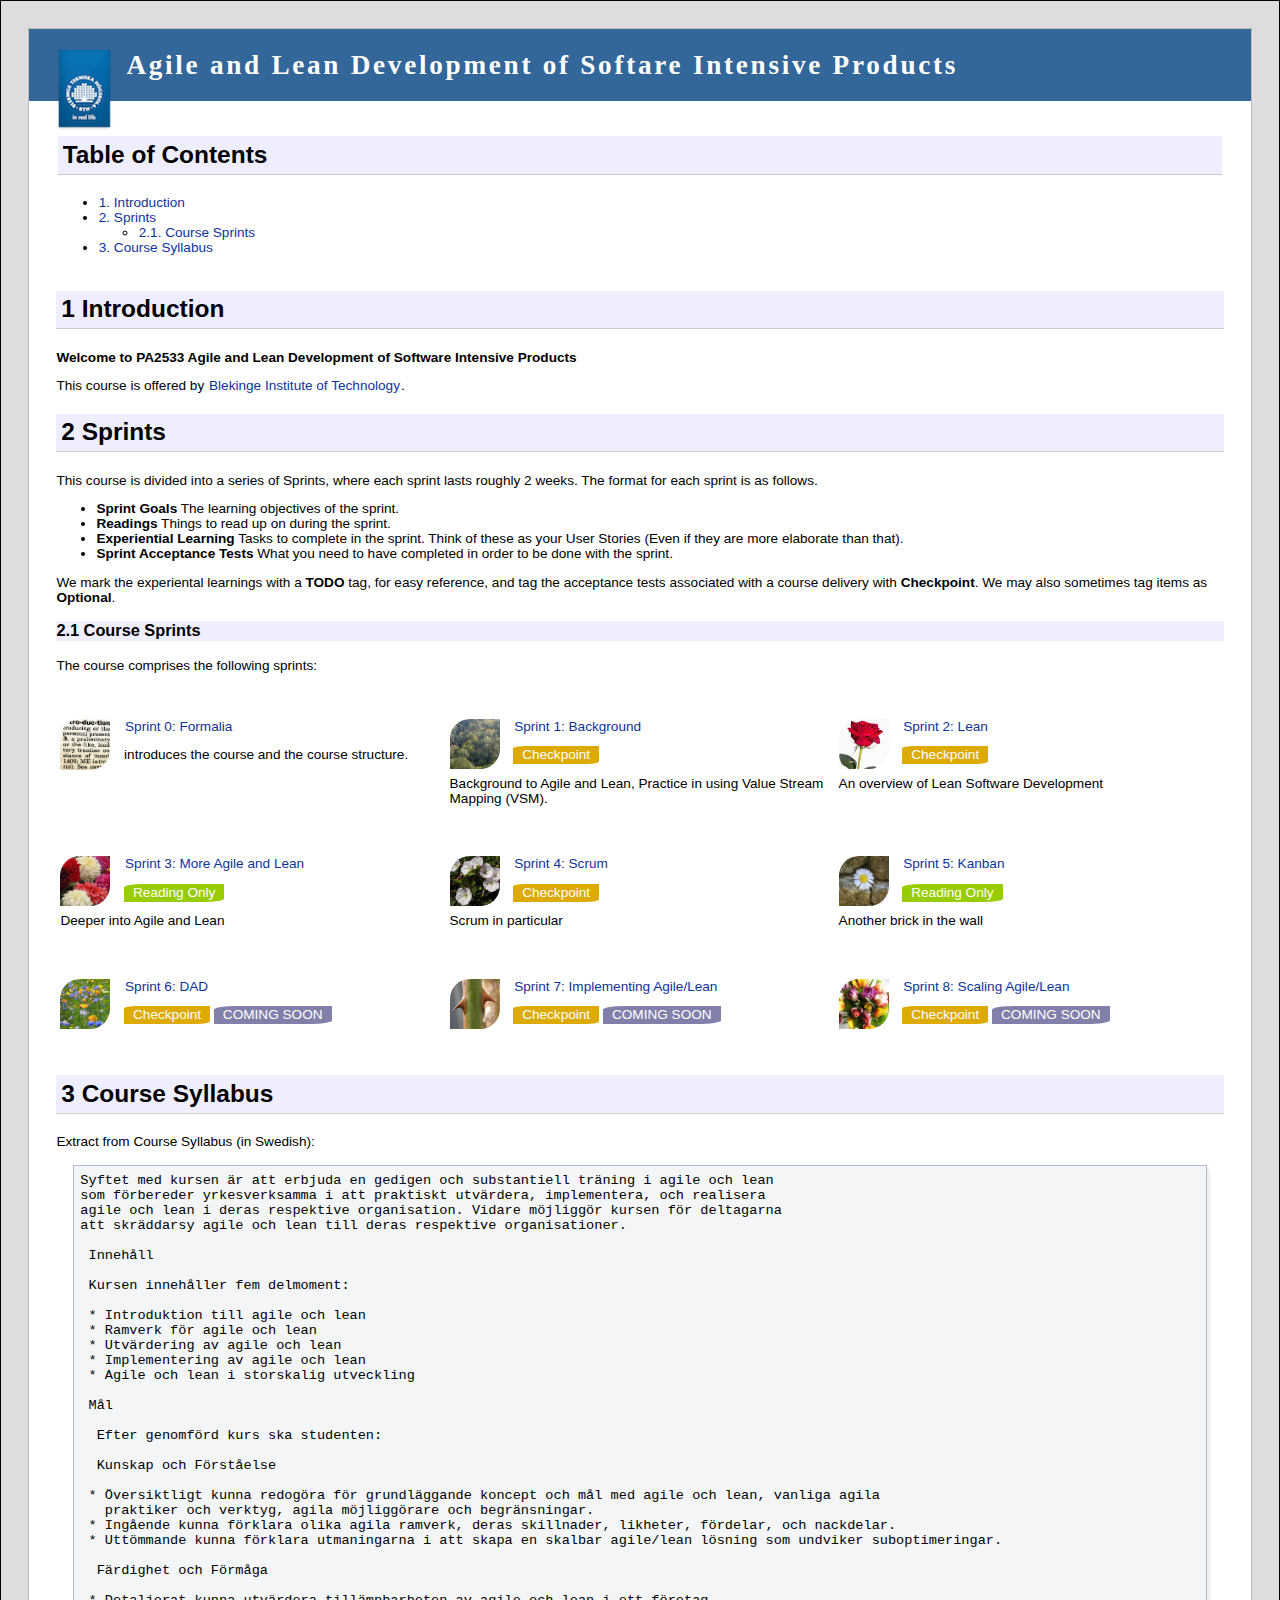
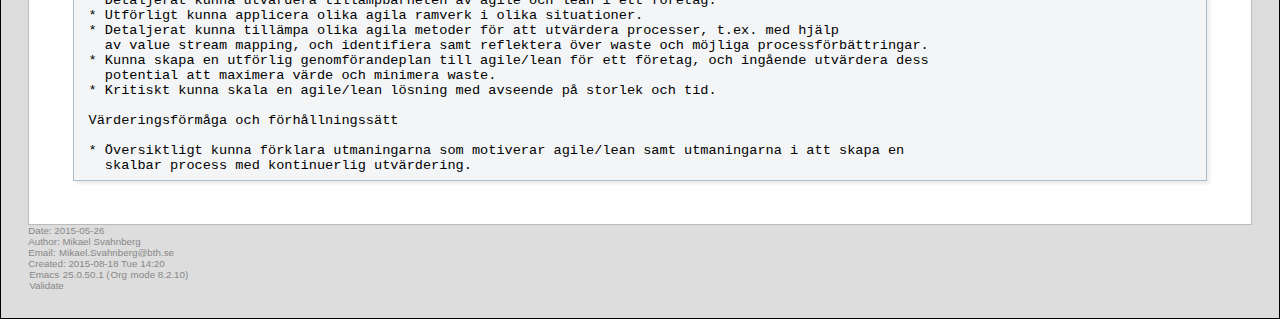
==== commit 79ff9c24: "cosmetics" ====
--- a/index.html
+++ b/index.html
@@ -4,7 +4,7 @@
 <html xmlns="http://www.w3.org/1999/xhtml" lang="en" xml:lang="en">
 <head>
 <title>Agile and Lean Development of Softare Intensive Products</title>
-<!-- 2015-08-18 Tue 14:13 -->
+<!-- 2015-08-18 Tue 14:20 -->
 <meta  http-equiv="Content-Type" content="text/html;charset=utf-8" />
 <meta  name="generator" content="Org-mode" />
 <meta  name="author" content="Mikael Svahnberg" />
@@ -277,7 +277,7 @@
 <p>
 <img src="images/Formalia.png" alt="Formalia.png" width="50" style="border-radius:40% 0% 40% 0%;float:left;margin-right:1em;" /> <a href="Sprint0_Formalia.html">Sprint 0: Formalia</a>
 </p>
-<SPAN class="badge-mini">Reading Only</SPAN>
+
 <p>
 introduces the course and the course structure. 
 </p>
@@ -334,18 +334,21 @@
 <p>
 <img src="images/DAD.png" alt="DAD.png" width="50" style="border-radius:40% 0% 40% 0%;float:left;margin-right:1em;" /> <a href="Sprint6_DAD.html">Sprint 6: DAD</a>  
 </p>
+<SPAN class="badge-checkpoint">Checkpoint</SPAN>
 <SPAN class="badge-coming">COMING SOON</SPAN>
 
 </TD><TD><br>
 <p>
 <img src="images/Implementing.png" alt="Implementing.png" width="50" style="border-radius:40% 0% 40% 0%;float:left;margin-right:1em;" /> <a href="Sprint7_Implementing.html">Sprint 7: Implementing Agile/Lean</a> 
 </p>
+<SPAN class="badge-checkpoint">Checkpoint</SPAN>
 <SPAN class="badge-coming">COMING SOON</SPAN>
 
 </TD><TD><br>
 <p>
 <img src="images/Scaling.png" alt="Scaling.png" width="50" style="border-radius:40% 0% 40% 0%;float:left;margin-right:1em;" /> <a href="Sprint8_Scaling.html">Sprint 8: Scaling Agile/Lean</a> 
 </p>
+<SPAN class="badge-checkpoint">Checkpoint</SPAN>
 <SPAN class="badge-coming">COMING SOON</SPAN>
 
 </TD></TR></TABLE>
@@ -410,7 +413,7 @@
 <p class="date">Date: 2015-05-26</p>
 <p class="author">Author: Mikael Svahnberg</p>
 <p class="email">Email: <a href="mailto:Mikael.Svahnberg@bth.se">Mikael.Svahnberg@bth.se</a></p>
-<p class="date">Created: 2015-08-18 Tue 14:13</p>
+<p class="date">Created: 2015-08-18 Tue 14:20</p>
 <p class="creator"><a href="http://www.gnu.org/software/emacs/">Emacs</a> 25.0.50.1 (<a href="http://orgmode.org">Org</a> mode 8.2.10)</p>
 <p class="validation"><a href="http://validator.w3.org/check?uri=referer">Validate</a></p>
 </div>
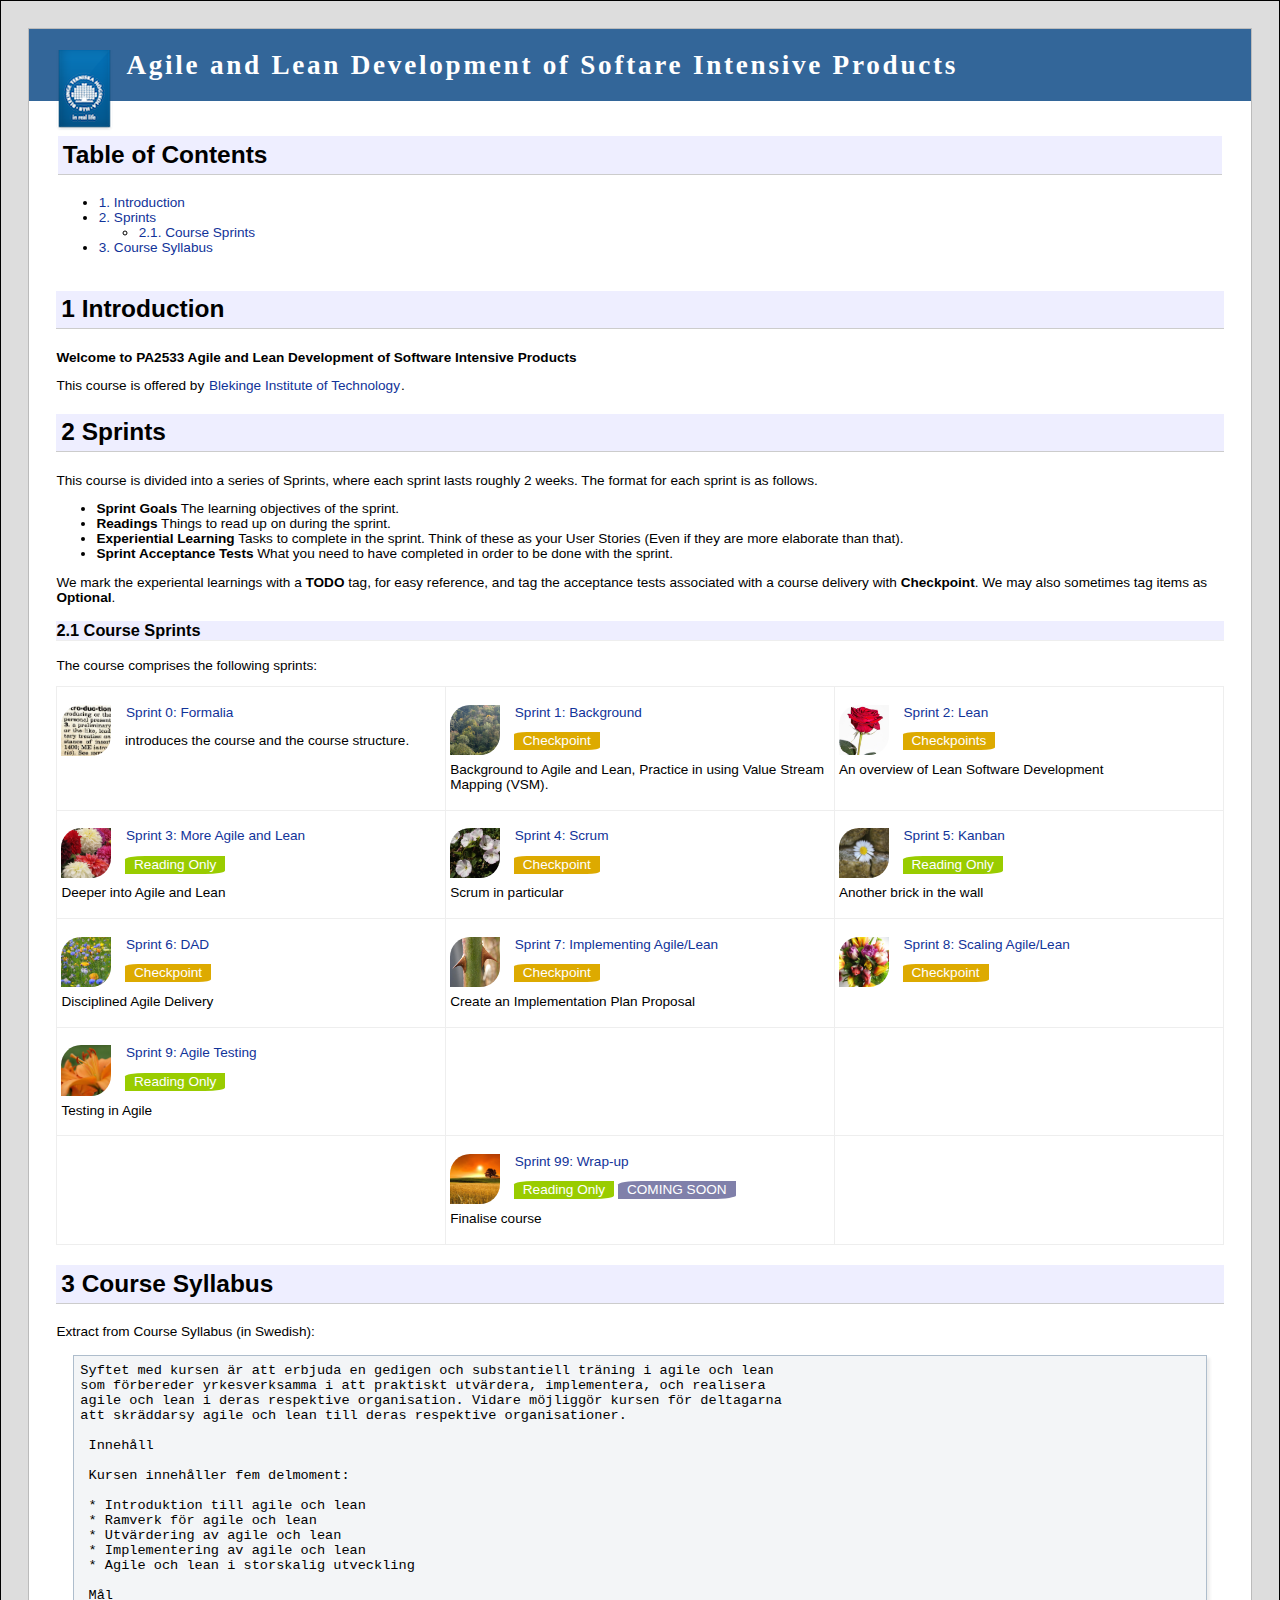
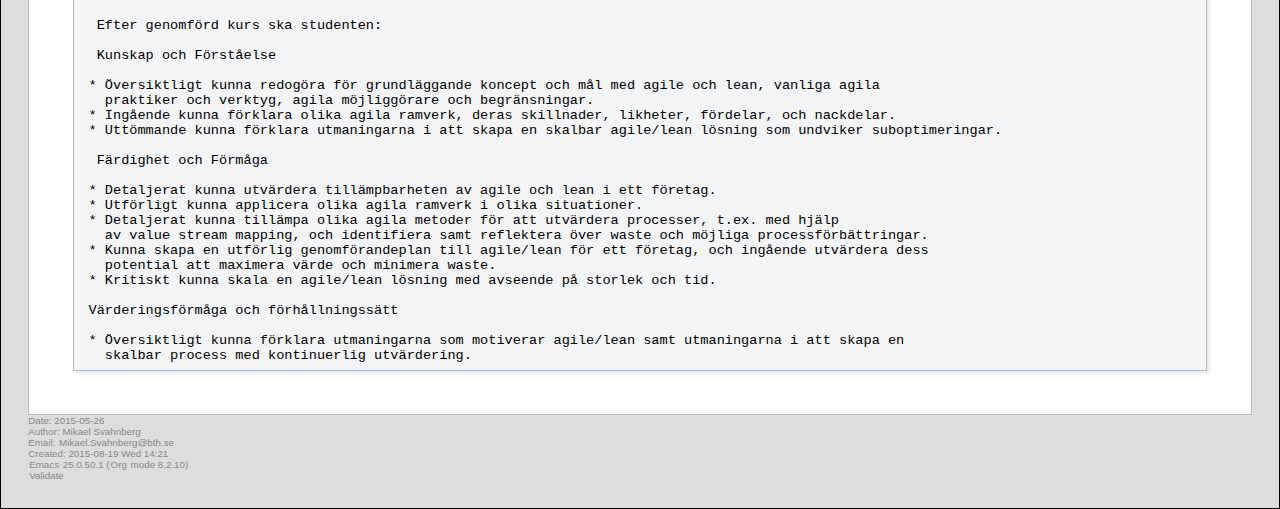
==== commit a18bfff5: "Sprints 0--9 done." ====
--- a/index.html
+++ b/index.html
@@ -4,7 +4,7 @@
 <html xmlns="http://www.w3.org/1999/xhtml" lang="en" xml:lang="en">
 <head>
 <title>Agile and Lean Development of Softare Intensive Products</title>
-<!-- 2015-08-18 Tue 14:20 -->
+<!-- 2015-08-19 Wed 14:21 -->
 <meta  http-equiv="Content-Type" content="text/html;charset=utf-8" />
 <meta  name="generator" content="Org-mode" />
 <meta  name="author" content="Mikael Svahnberg" />
@@ -273,7 +273,7 @@
 <COL width="33%">
 <COL width="33%">
 
-<TD><br>
+<TD>
 <p>
 <img src="images/Formalia.png" alt="Formalia.png" width="50" style="border-radius:40% 0% 40% 0%;float:left;margin-right:1em;" /> <a href="Sprint0_Formalia.html">Sprint 0: Formalia</a>
 </p>
@@ -282,7 +282,7 @@
 introduces the course and the course structure. 
 </p>
 
-</TD><TD><br>
+</TD><TD>
 <p>
 <img src="images/Background.png" alt="Background.png" width="50" style="border-radius:40% 0% 40% 0%;float:left;margin-right:1em;" /> <a href="Sprint1_Background.html">Sprint 1: Background</a>
 </p>
@@ -291,72 +291,93 @@
 Background to Agile and Lean, Practice in using Value Stream Mapping (VSM).
 </p>
 
-</TD><TD><br>
+</TD><TD>
 <p>
 <img src="images/Lean.png" alt="Lean.png" width="50" style="border-radius:40% 0% 40% 0%;float:left;margin-right:1em;" /> <a href="Sprint2_Lean.html">Sprint 2: Lean</a>
 </p>
+<SPAN class="badge-checkpoint">Checkpoints</SPAN>
+<p>
+An overview of Lean Software Development
+</p>
+
+</TD></TR><TR><TD>
+<p>
+<img src="images/MoreAgileLean.png" alt="MoreAgileLean.png" width="50" style="border-radius:40% 0% 40% 0%;float:left;margin-right:1em;" /> <a href="Sprint3_MoreAgileLean.html">Sprint 3: More Agile and Lean</a> 
+</p>
+<SPAN class="badge-mini">Reading Only</SPAN>
+<p>
+Deeper into Agile and Lean
+</p>
+
+</TD><TD>
+<p>
+<img src="images/Scrum.png" alt="Scrum.png" width="50" style="border-radius:40% 0% 40% 0%;float:left;margin-right:1em;" /> <a href="Sprint4_Scrum.html">Sprint 4: Scrum</a> 
+</p>
 <SPAN class="badge-checkpoint">Checkpoint</SPAN>
 <p>
-An overview of Lean Software Development
+Scrum in particular 
+</p>
+
+</TD><TD>
+<p>
+<img src="images/Kanban.png" alt="Kanban.png" width="50" style="border-radius:40% 0% 40% 0%;float:left;margin-right:1em;" /> <a href="Sprint5_Kanban.html">Sprint 5: Kanban</a> 
+</p>
+<SPAN class="badge-mini">Reading Only</SPAN>
+<p>
+Another brick in the wall
 </p>
 
 </TD></TR><TR><TD>
-<br>
-<p>
-<img src="images/MoreAgileLean.png" alt="MoreAgileLean.png" width="50" style="border-radius:40% 0% 40% 0%;float:left;margin-right:1em;" /> <a href="Sprint3_MoreAgileLean.html">Sprint 3: More Agile and Lean</a> 
+<p>
+<img src="images/DAD.png" alt="DAD.png" width="50" style="border-radius:40% 0% 40% 0%;float:left;margin-right:1em;" /> <a href="Sprint6_DAD.html">Sprint 6: DAD</a>  
+</p>
+<SPAN class="badge-checkpoint">Checkpoint</SPAN>
+<p>
+Disciplined Agile Delivery
+</p>
+
+</TD><TD>
+<p>
+<img src="images/Implementing.png" alt="Implementing.png" width="50" style="border-radius:40% 0% 40% 0%;float:left;margin-right:1em;" /> <a href="Sprint7_Implementing.html">Sprint 7: Implementing Agile/Lean</a> 
+</p>
+<SPAN class="badge-checkpoint">Checkpoint</SPAN>
+<p>
+Create an Implementation Plan Proposal
+</p>
+
+</TD><TD>
+<p>
+<img src="images/Scaling.png" alt="Scaling.png" width="50" style="border-radius:40% 0% 40% 0%;float:left;margin-right:1em;" /> <a href="Sprint8_Scaling.html">Sprint 8: Scaling Agile/Lean</a> 
+</p>
+<SPAN class="badge-checkpoint">Checkpoint</SPAN>
+
+</TD></TR><TR><TD>
+<p>
+<img src="images/Testing.png" alt="Testing.png" width="50" style="border-radius:40% 0% 40% 0%;float:left;margin-right:1em;" /> <a href="Sprint9_Testing.html">Sprint 9: Agile Testing</a>  
 </p>
 <SPAN class="badge-mini">Reading Only</SPAN>
 <p>
-Deeper into Agile and Lean
-</p>
-
-</TD><TD><br>
-<p>
-<img src="images/Scrum.png" alt="Scrum.png" width="50" style="border-radius:40% 0% 40% 0%;float:left;margin-right:1em;" /> <a href="Sprint4_Scrum.html">Sprint 4: Scrum</a> 
-</p>
-<SPAN class="badge-checkpoint">Checkpoint</SPAN>
-<p>
-Scrum in particular 
-</p>
-
-</TD><TD><br>
-<p>
-<img src="images/Kanban.png" alt="Kanban.png" width="50" style="border-radius:40% 0% 40% 0%;float:left;margin-right:1em;" /> <a href="Sprint5_Kanban.html">Sprint 5: Kanban</a> 
+Testing in Agile
+</p>
+
+</TD><TD>
+
+</TD></TR><TR><TD></TD><TD>
+<p>
+<img src="images/Wrapup.png" alt="Wrapup.png" width="50" style="border-radius:40% 0% 40% 0%;float:left;margin-right:1em;" /> <a href="Sprint9_Testing.html">Sprint 99: Wrap-up</a>  
 </p>
 <SPAN class="badge-mini">Reading Only</SPAN>
-<p>
-Another brick in the wall
-</p>
-
-</TD></TR><TR><TD>
-
-<br>
-<p>
-<img src="images/DAD.png" alt="DAD.png" width="50" style="border-radius:40% 0% 40% 0%;float:left;margin-right:1em;" /> <a href="Sprint6_DAD.html">Sprint 6: DAD</a>  
-</p>
-<SPAN class="badge-checkpoint">Checkpoint</SPAN>
 <SPAN class="badge-coming">COMING SOON</SPAN>
-
-</TD><TD><br>
-<p>
-<img src="images/Implementing.png" alt="Implementing.png" width="50" style="border-radius:40% 0% 40% 0%;float:left;margin-right:1em;" /> <a href="Sprint7_Implementing.html">Sprint 7: Implementing Agile/Lean</a> 
-</p>
-<SPAN class="badge-checkpoint">Checkpoint</SPAN>
-<SPAN class="badge-coming">COMING SOON</SPAN>
-
-</TD><TD><br>
-<p>
-<img src="images/Scaling.png" alt="Scaling.png" width="50" style="border-radius:40% 0% 40% 0%;float:left;margin-right:1em;" /> <a href="Sprint8_Scaling.html">Sprint 8: Scaling Agile/Lean</a> 
-</p>
-<SPAN class="badge-checkpoint">Checkpoint</SPAN>
-<SPAN class="badge-coming">COMING SOON</SPAN>
+<p>
+Finalise course
+</p>
+
 
 </TD></TR></TABLE>
-
-<br>
-</div>
-</div>
-</div>
+</div>
+</div>
+</div>
+
 <div id="outline-container-sec-3" class="outline-2">
 <h2 id="sec-3"><span class="section-number-2">3</span> Course Syllabus</h2>
 <div class="outline-text-2" id="text-3">
@@ -413,7 +434,7 @@
 <p class="date">Date: 2015-05-26</p>
 <p class="author">Author: Mikael Svahnberg</p>
 <p class="email">Email: <a href="mailto:Mikael.Svahnberg@bth.se">Mikael.Svahnberg@bth.se</a></p>
-<p class="date">Created: 2015-08-18 Tue 14:20</p>
+<p class="date">Created: 2015-08-19 Wed 14:21</p>
 <p class="creator"><a href="http://www.gnu.org/software/emacs/">Emacs</a> 25.0.50.1 (<a href="http://orgmode.org">Org</a> mode 8.2.10)</p>
 <p class="validation"><a href="http://validator.w3.org/check?uri=referer">Validate</a></p>
 </div>
--- a/org/org.css
+++ b/org/org.css
@@ -161,19 +161,19 @@
 }
 
 table {
-    border: 0px;
+    border: 1px solid #EEEEEE;
     font-size: 100%;
     border-collapse: collapse;
     margin: .5em 0;
 }
 
-th, td {
-    border: 0px solid #777;
+th, tr, td {
+    border: 1px solid #EEEEEE;
     padding: .3em;
     margin: 2px;
 }
 th {
-    background: #eee;
+    background: #DDDDDD;
 }
 
 span.underline {
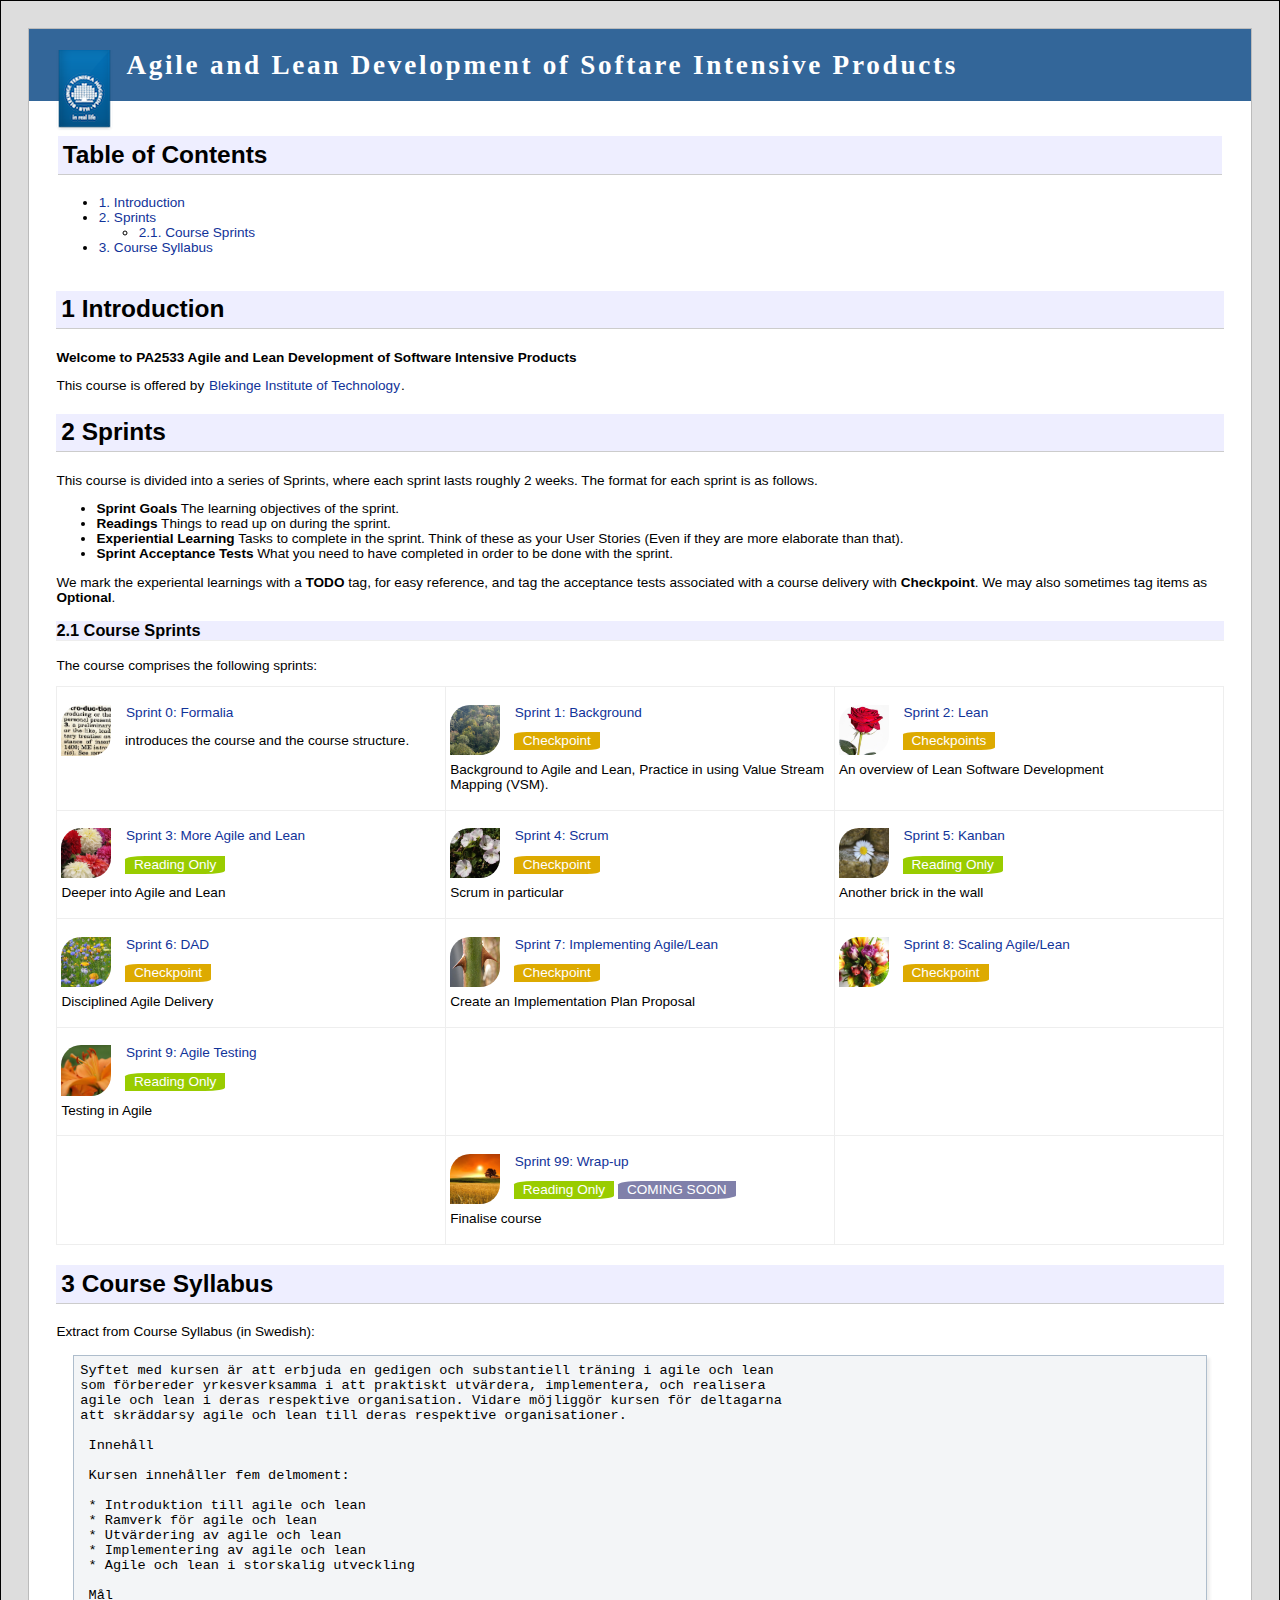
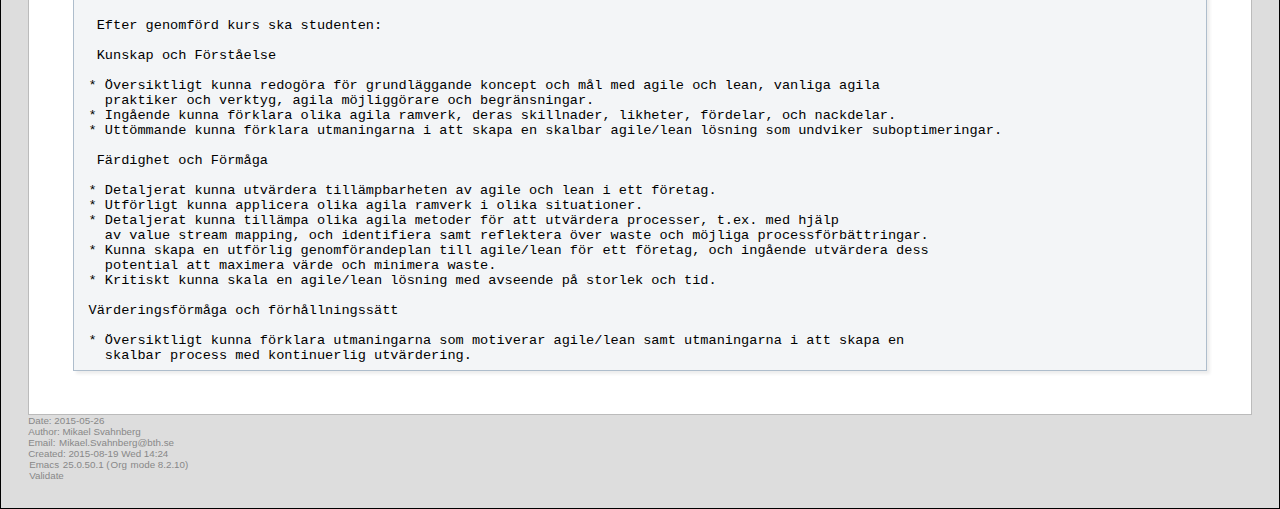
==== commit 923c676e: "fixed link to S99" ====
--- a/index.html
+++ b/index.html
@@ -4,7 +4,7 @@
 <html xmlns="http://www.w3.org/1999/xhtml" lang="en" xml:lang="en">
 <head>
 <title>Agile and Lean Development of Softare Intensive Products</title>
-<!-- 2015-08-19 Wed 14:21 -->
+<!-- 2015-08-19 Wed 14:24 -->
 <meta  http-equiv="Content-Type" content="text/html;charset=utf-8" />
 <meta  name="generator" content="Org-mode" />
 <meta  name="author" content="Mikael Svahnberg" />
@@ -364,7 +364,7 @@
 
 </TD></TR><TR><TD></TD><TD>
 <p>
-<img src="images/Wrapup.png" alt="Wrapup.png" width="50" style="border-radius:40% 0% 40% 0%;float:left;margin-right:1em;" /> <a href="Sprint9_Testing.html">Sprint 99: Wrap-up</a>  
+<img src="images/Wrapup.png" alt="Wrapup.png" width="50" style="border-radius:40% 0% 40% 0%;float:left;margin-right:1em;" /> <a href="Sprint99_Wrapup.html">Sprint 99: Wrap-up</a>  
 </p>
 <SPAN class="badge-mini">Reading Only</SPAN>
 <SPAN class="badge-coming">COMING SOON</SPAN>
@@ -434,7 +434,7 @@
 <p class="date">Date: 2015-05-26</p>
 <p class="author">Author: Mikael Svahnberg</p>
 <p class="email">Email: <a href="mailto:Mikael.Svahnberg@bth.se">Mikael.Svahnberg@bth.se</a></p>
-<p class="date">Created: 2015-08-19 Wed 14:21</p>
+<p class="date">Created: 2015-08-19 Wed 14:24</p>
 <p class="creator"><a href="http://www.gnu.org/software/emacs/">Emacs</a> 25.0.50.1 (<a href="http://orgmode.org">Org</a> mode 8.2.10)</p>
 <p class="validation"><a href="http://validator.w3.org/check?uri=referer">Validate</a></p>
 </div>
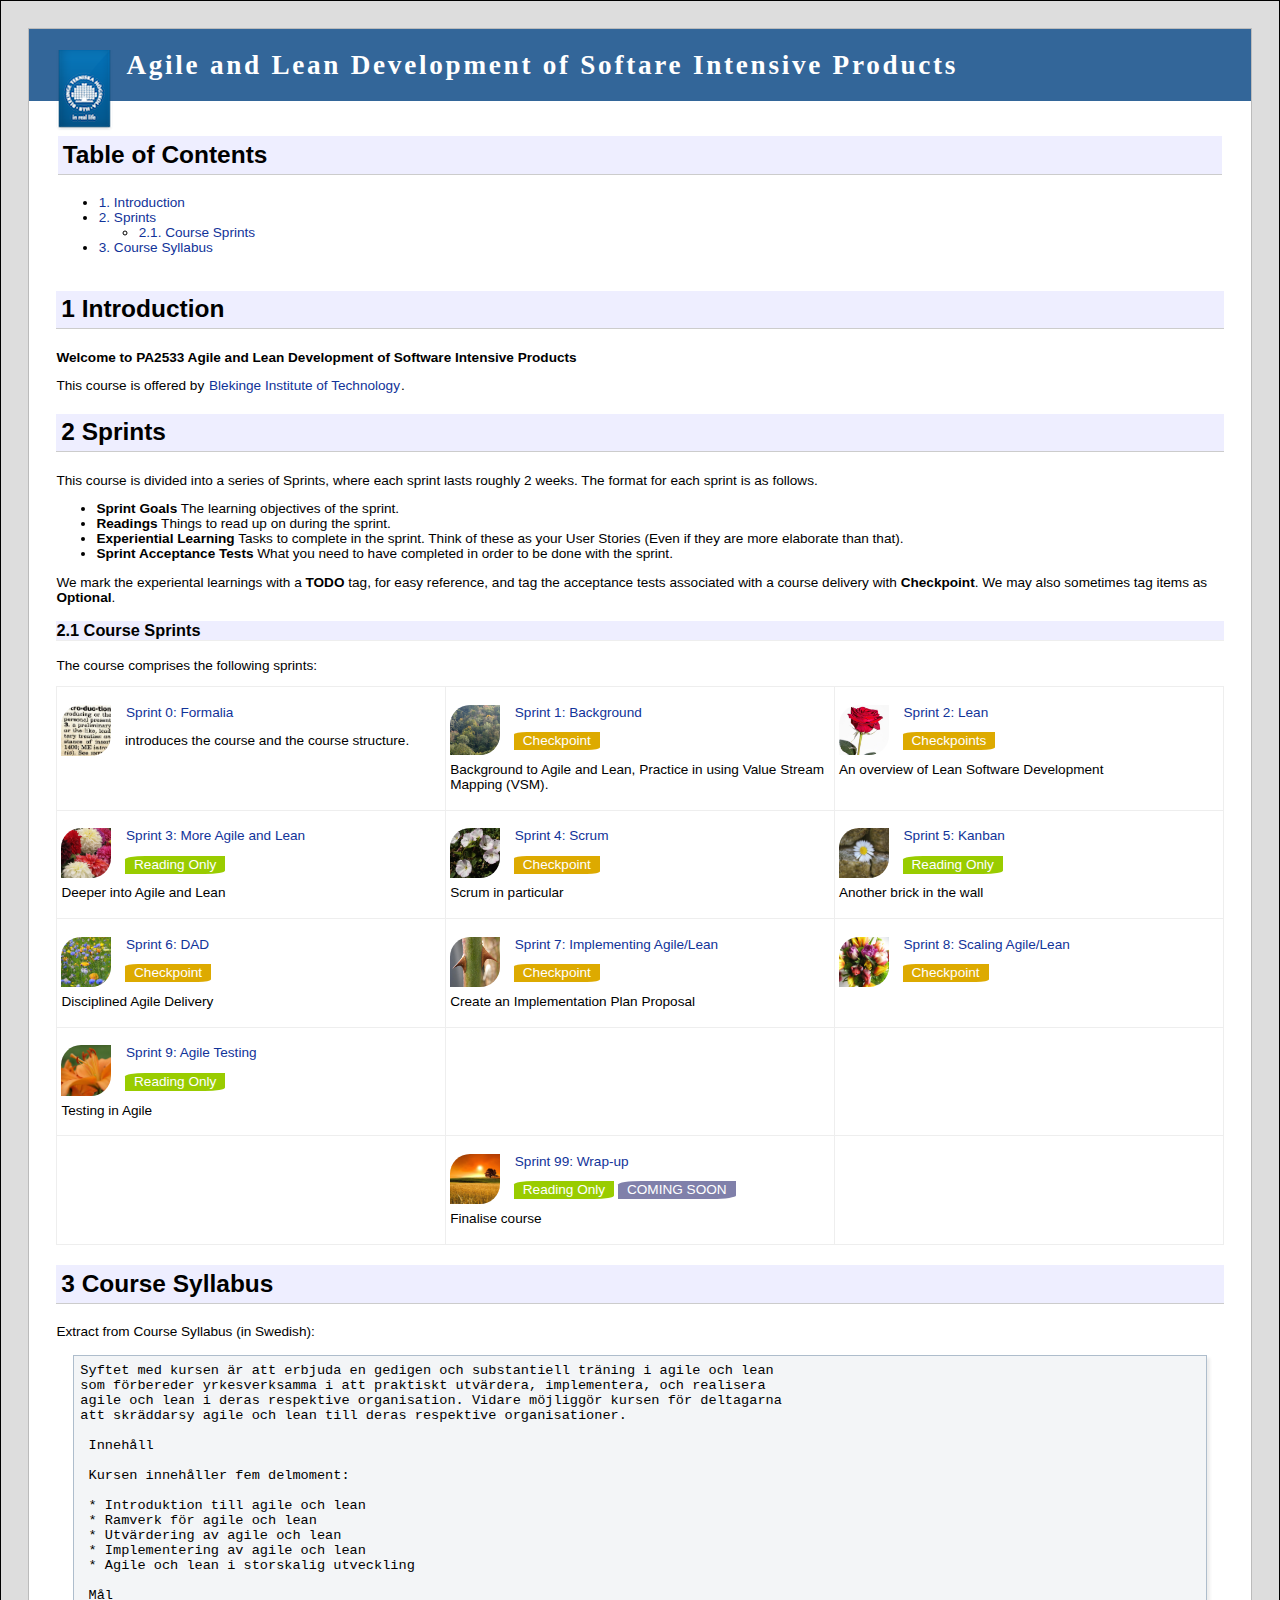
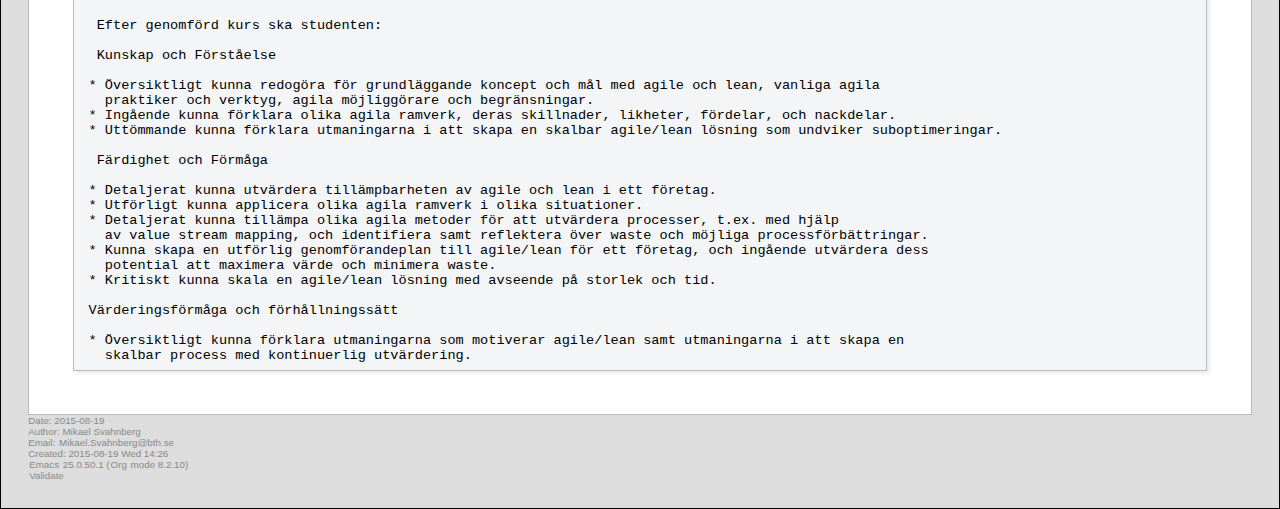
==== commit 03387838: "modified discussion board instructions to point towards it's learning instead." ====
--- a/index.html
+++ b/index.html
@@ -4,7 +4,7 @@
 <html xmlns="http://www.w3.org/1999/xhtml" lang="en" xml:lang="en">
 <head>
 <title>Agile and Lean Development of Softare Intensive Products</title>
-<!-- 2015-08-19 Wed 14:24 -->
+<!-- 2015-08-19 Wed 14:26 -->
 <meta  http-equiv="Content-Type" content="text/html;charset=utf-8" />
 <meta  name="generator" content="Org-mode" />
 <meta  name="author" content="Mikael Svahnberg" />
@@ -431,10 +431,10 @@
 </div>
 </div>
 <div id="postamble" class="status">
-<p class="date">Date: 2015-05-26</p>
+<p class="date">Date: 2015-08-19</p>
 <p class="author">Author: Mikael Svahnberg</p>
 <p class="email">Email: <a href="mailto:Mikael.Svahnberg@bth.se">Mikael.Svahnberg@bth.se</a></p>
-<p class="date">Created: 2015-08-19 Wed 14:24</p>
+<p class="date">Created: 2015-08-19 Wed 14:26</p>
 <p class="creator"><a href="http://www.gnu.org/software/emacs/">Emacs</a> 25.0.50.1 (<a href="http://orgmode.org">Org</a> mode 8.2.10)</p>
 <p class="validation"><a href="http://validator.w3.org/check?uri=referer">Validate</a></p>
 </div>
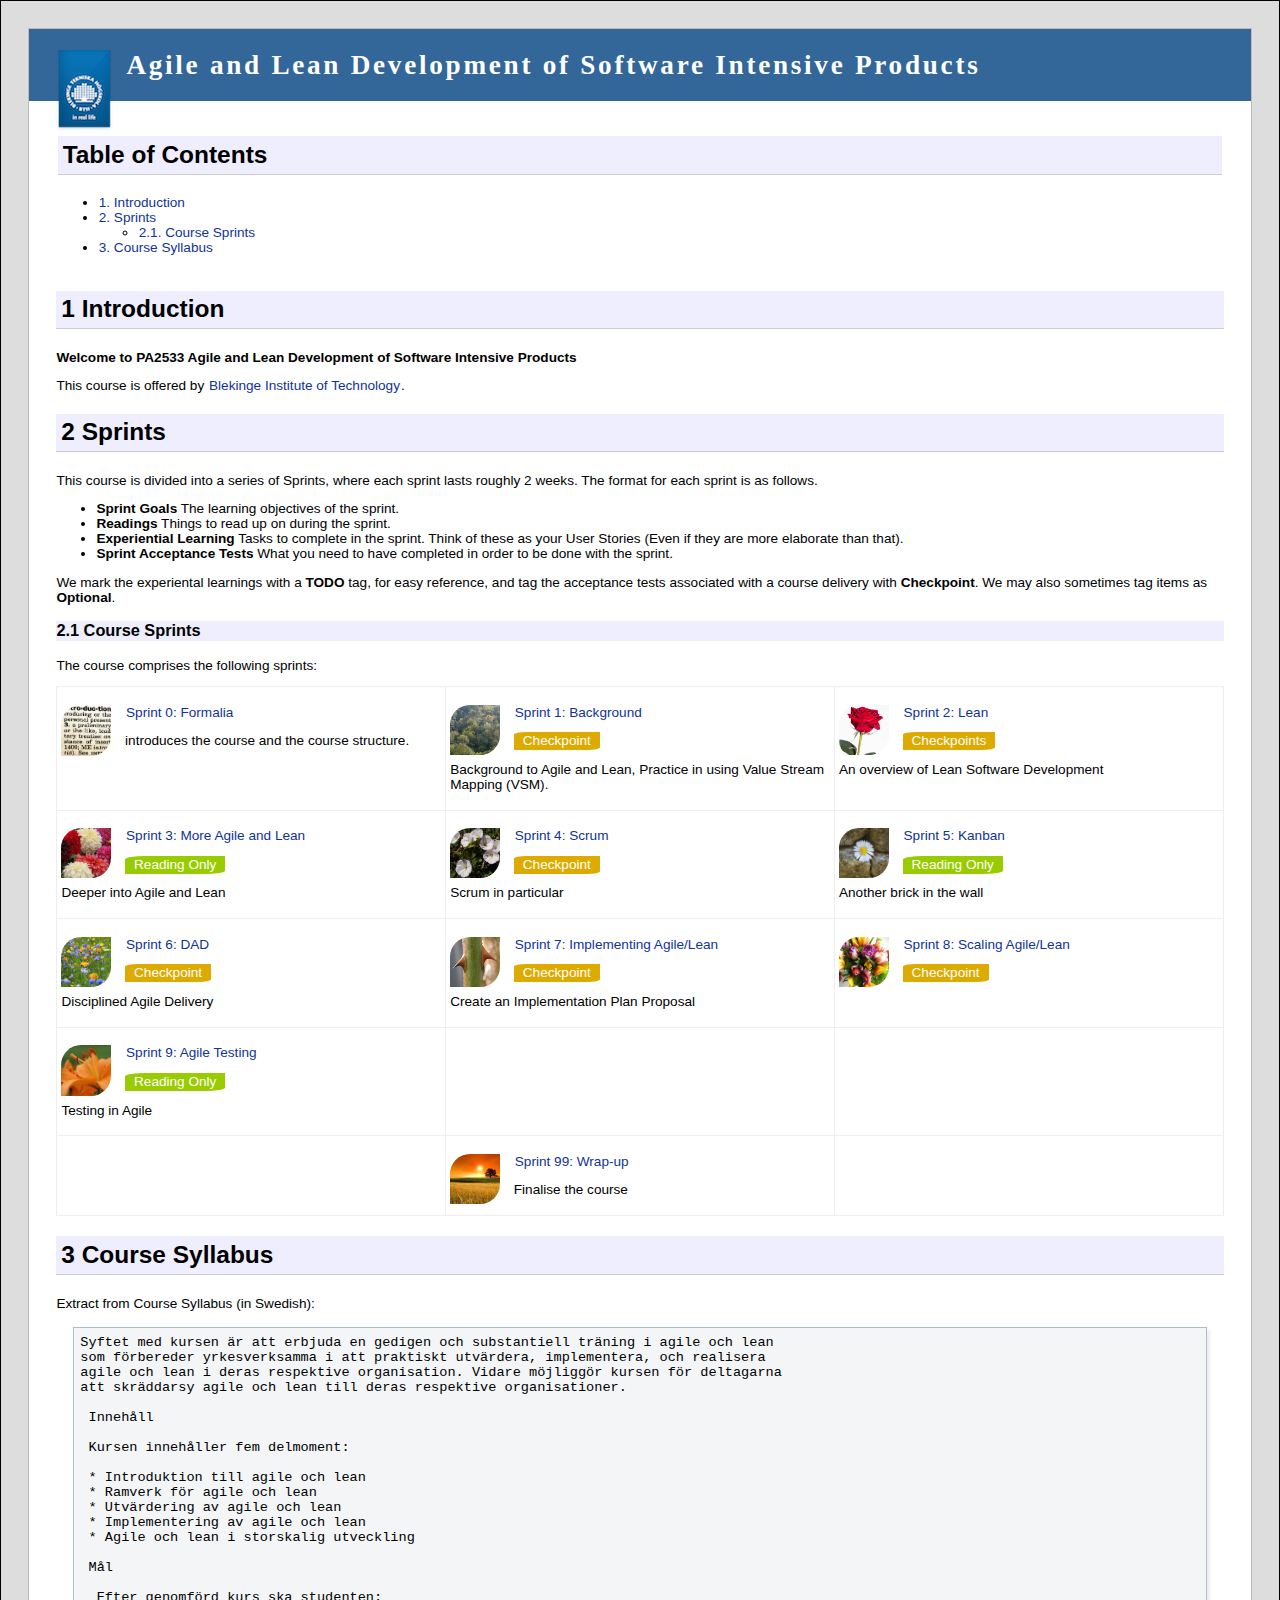
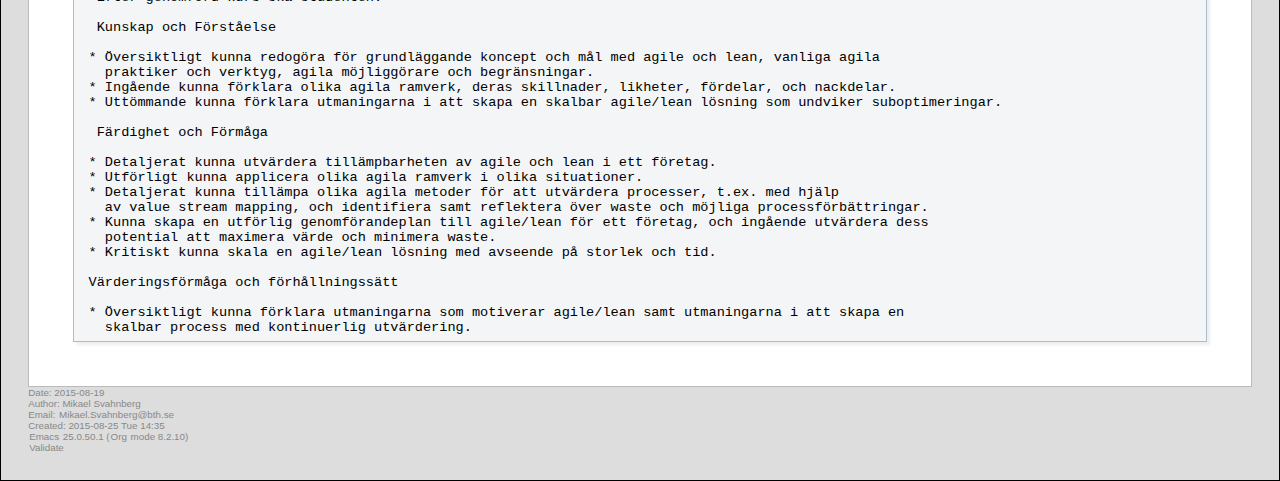
==== commit 4bea8e14: "fixed tyop" ====
--- a/index.html
+++ b/index.html
@@ -3,8 +3,8 @@
 "http://www.w3.org/TR/xhtml1/DTD/xhtml1-strict.dtd">
 <html xmlns="http://www.w3.org/1999/xhtml" lang="en" xml:lang="en">
 <head>
-<title>Agile and Lean Development of Softare Intensive Products</title>
-<!-- 2015-08-19 Wed 14:26 -->
+<title>Agile and Lean Development of Software Intensive Products</title>
+<!-- 2015-08-25 Tue 14:35 -->
 <meta  http-equiv="Content-Type" content="text/html;charset=utf-8" />
 <meta  name="generator" content="Org-mode" />
 <meta  name="author" content="Mikael Svahnberg" />
@@ -210,7 +210,7 @@
 </head>
 <body>
 <div id="content">
-<h1 class="title">Agile and Lean Development of Softare Intensive Products</h1>
+<h1 class="title">Agile and Lean Development of Software Intensive Products</h1>
 <div id="table-of-contents">
 <h2>Table of Contents</h2>
 <div id="text-table-of-contents">
@@ -366,10 +366,9 @@
 <p>
 <img src="images/Wrapup.png" alt="Wrapup.png" width="50" style="border-radius:40% 0% 40% 0%;float:left;margin-right:1em;" /> <a href="Sprint99_Wrapup.html">Sprint 99: Wrap-up</a>  
 </p>
-<SPAN class="badge-mini">Reading Only</SPAN>
-<SPAN class="badge-coming">COMING SOON</SPAN>
-<p>
-Finalise course
+
+<p>
+Finalise the course
 </p>
 
 
@@ -434,7 +433,7 @@
 <p class="date">Date: 2015-08-19</p>
 <p class="author">Author: Mikael Svahnberg</p>
 <p class="email">Email: <a href="mailto:Mikael.Svahnberg@bth.se">Mikael.Svahnberg@bth.se</a></p>
-<p class="date">Created: 2015-08-19 Wed 14:26</p>
+<p class="date">Created: 2015-08-25 Tue 14:35</p>
 <p class="creator"><a href="http://www.gnu.org/software/emacs/">Emacs</a> 25.0.50.1 (<a href="http://orgmode.org">Org</a> mode 8.2.10)</p>
 <p class="validation"><a href="http://validator.w3.org/check?uri=referer">Validate</a></p>
 </div>
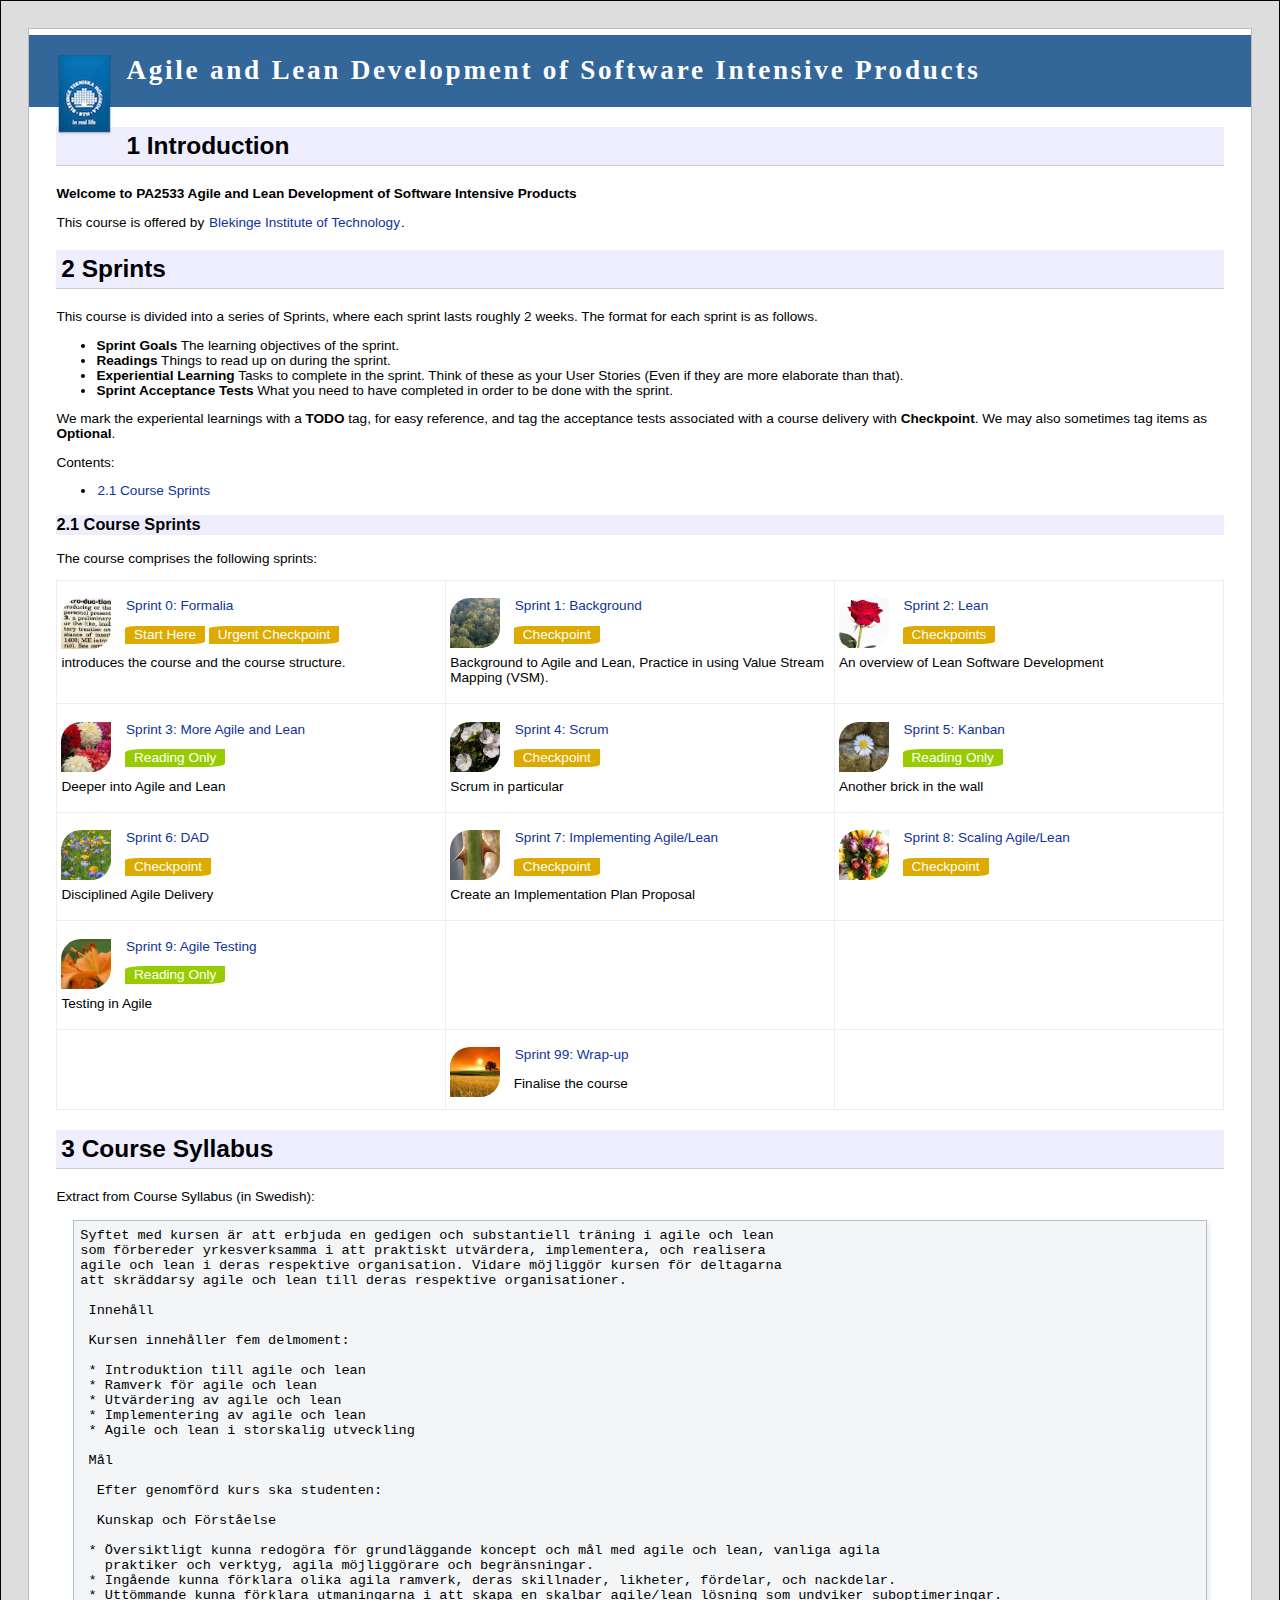
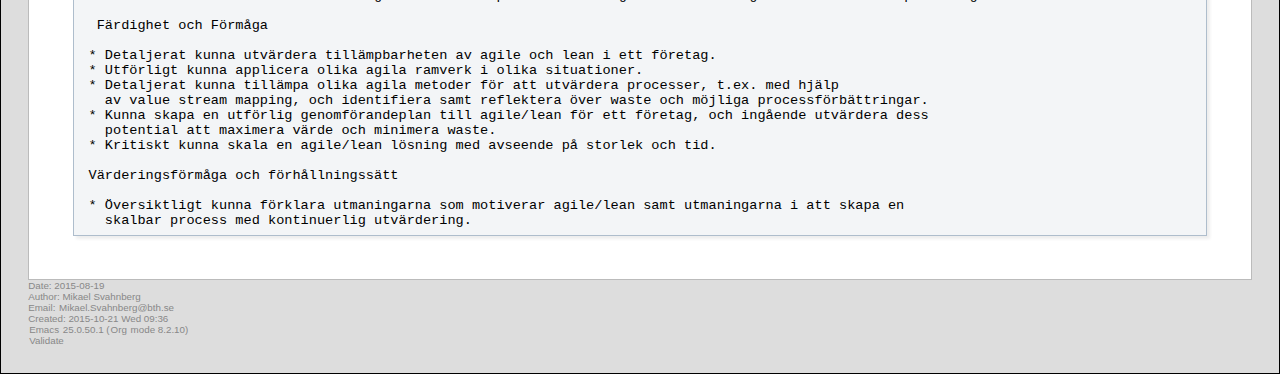
==== commit 4c28fdd7: "Added info to Sprint 0" ====
--- a/index.html
+++ b/index.html
@@ -4,7 +4,7 @@
 <html xmlns="http://www.w3.org/1999/xhtml" lang="en" xml:lang="en">
 <head>
 <title>Agile and Lean Development of Software Intensive Products</title>
-<!-- 2015-08-25 Tue 14:35 -->
+<!-- 2015-10-21 Wed 09:36 -->
 <meta  http-equiv="Content-Type" content="text/html;charset=utf-8" />
 <meta  name="generator" content="Org-mode" />
 <meta  name="author" content="Mikael Svahnberg" />
@@ -90,13 +90,13 @@
 </style>
 <link rel="stylesheet" type="text/css" href="org/org.css" />
 
-<script type="text/javascript" src="http://orgmode.org/org-info.js">
+<script type="text/javascript" src="org/org-info.js">
 /**
  *
- * @source: http://orgmode.org/org-info.js
+ * @source: org/org-info.js
  *
  * @licstart  The following is the entire license notice for the
- *  JavaScript code in http://orgmode.org/org-info.js.
+ *  JavaScript code in org/org-info.js.
  *
  * Copyright (C) 2012-2013 Free Software Foundation, Inc.
  *
@@ -116,7 +116,7 @@
  * through which recipients can access the Corresponding Source.
  *
  * @licend  The above is the entire license notice
- * for the JavaScript code in http://orgmode.org/org-info.js.
+ * for the JavaScript code in org/org-info.js.
  *
  */
 </script>
@@ -277,7 +277,8 @@
 <p>
 <img src="images/Formalia.png" alt="Formalia.png" width="50" style="border-radius:40% 0% 40% 0%;float:left;margin-right:1em;" /> <a href="Sprint0_Formalia.html">Sprint 0: Formalia</a>
 </p>
-
+<SPAN class="badge-checkpoint">Start Here</SPAN>
+<SPAN class="badge-checkpoint">Urgent Checkpoint</SPAN>
 <p>
 introduces the course and the course structure. 
 </p>
@@ -433,7 +434,7 @@
 <p class="date">Date: 2015-08-19</p>
 <p class="author">Author: Mikael Svahnberg</p>
 <p class="email">Email: <a href="mailto:Mikael.Svahnberg@bth.se">Mikael.Svahnberg@bth.se</a></p>
-<p class="date">Created: 2015-08-25 Tue 14:35</p>
+<p class="date">Created: 2015-10-21 Wed 09:36</p>
 <p class="creator"><a href="http://www.gnu.org/software/emacs/">Emacs</a> 25.0.50.1 (<a href="http://orgmode.org">Org</a> mode 8.2.10)</p>
 <p class="validation"><a href="http://validator.w3.org/check?uri=referer">Validate</a></p>
 </div>
